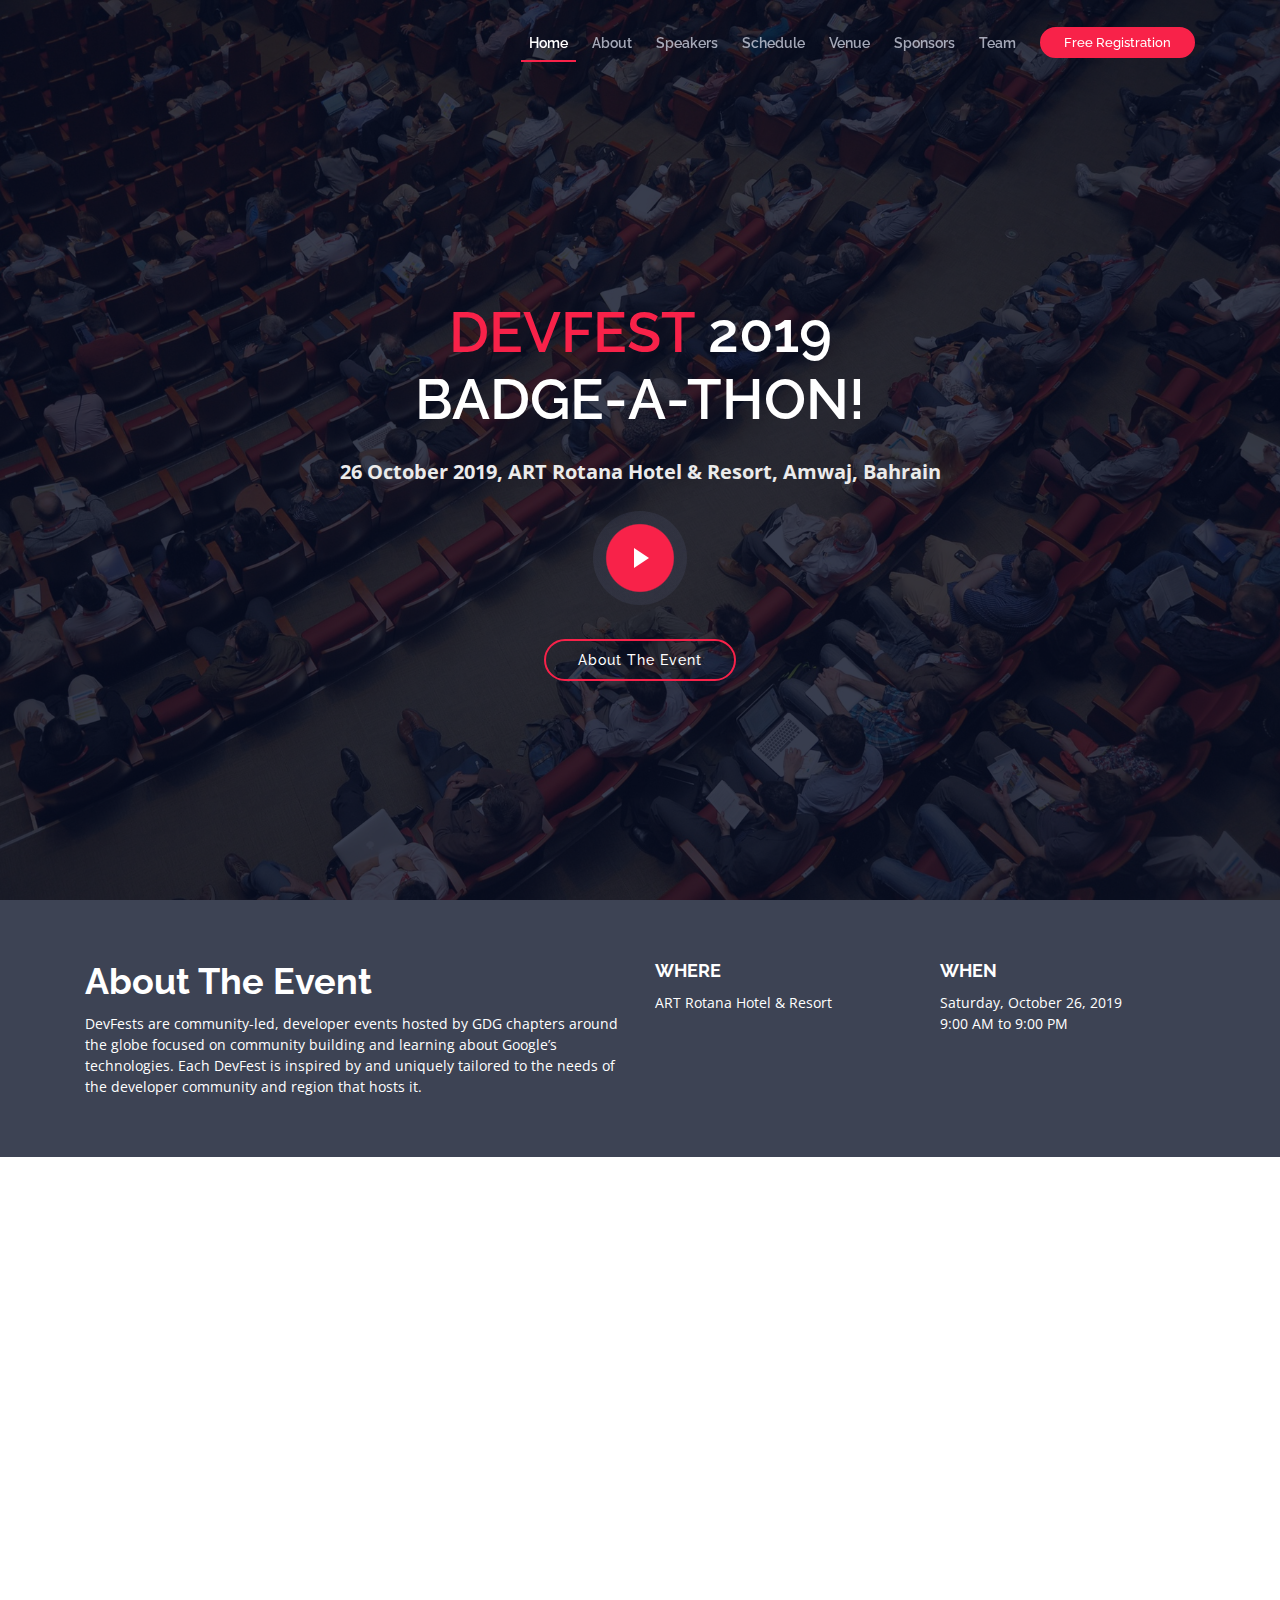
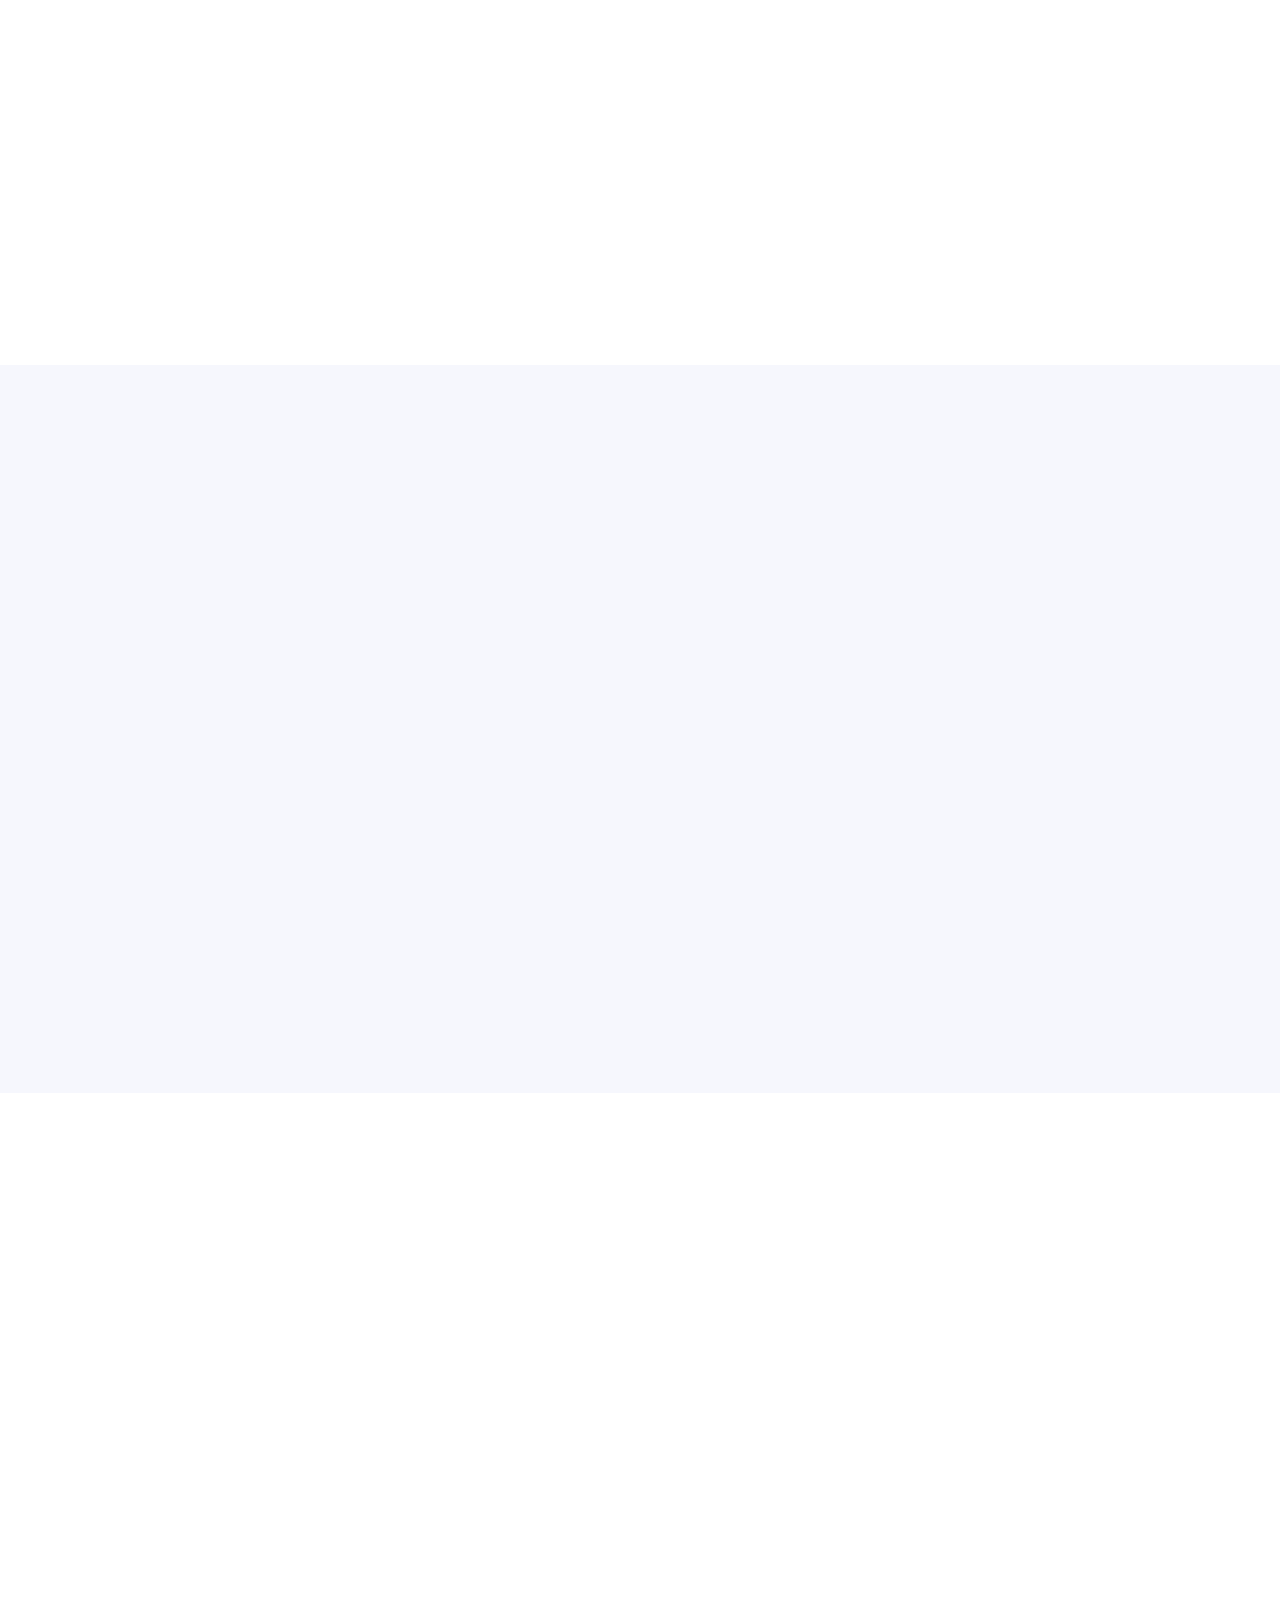
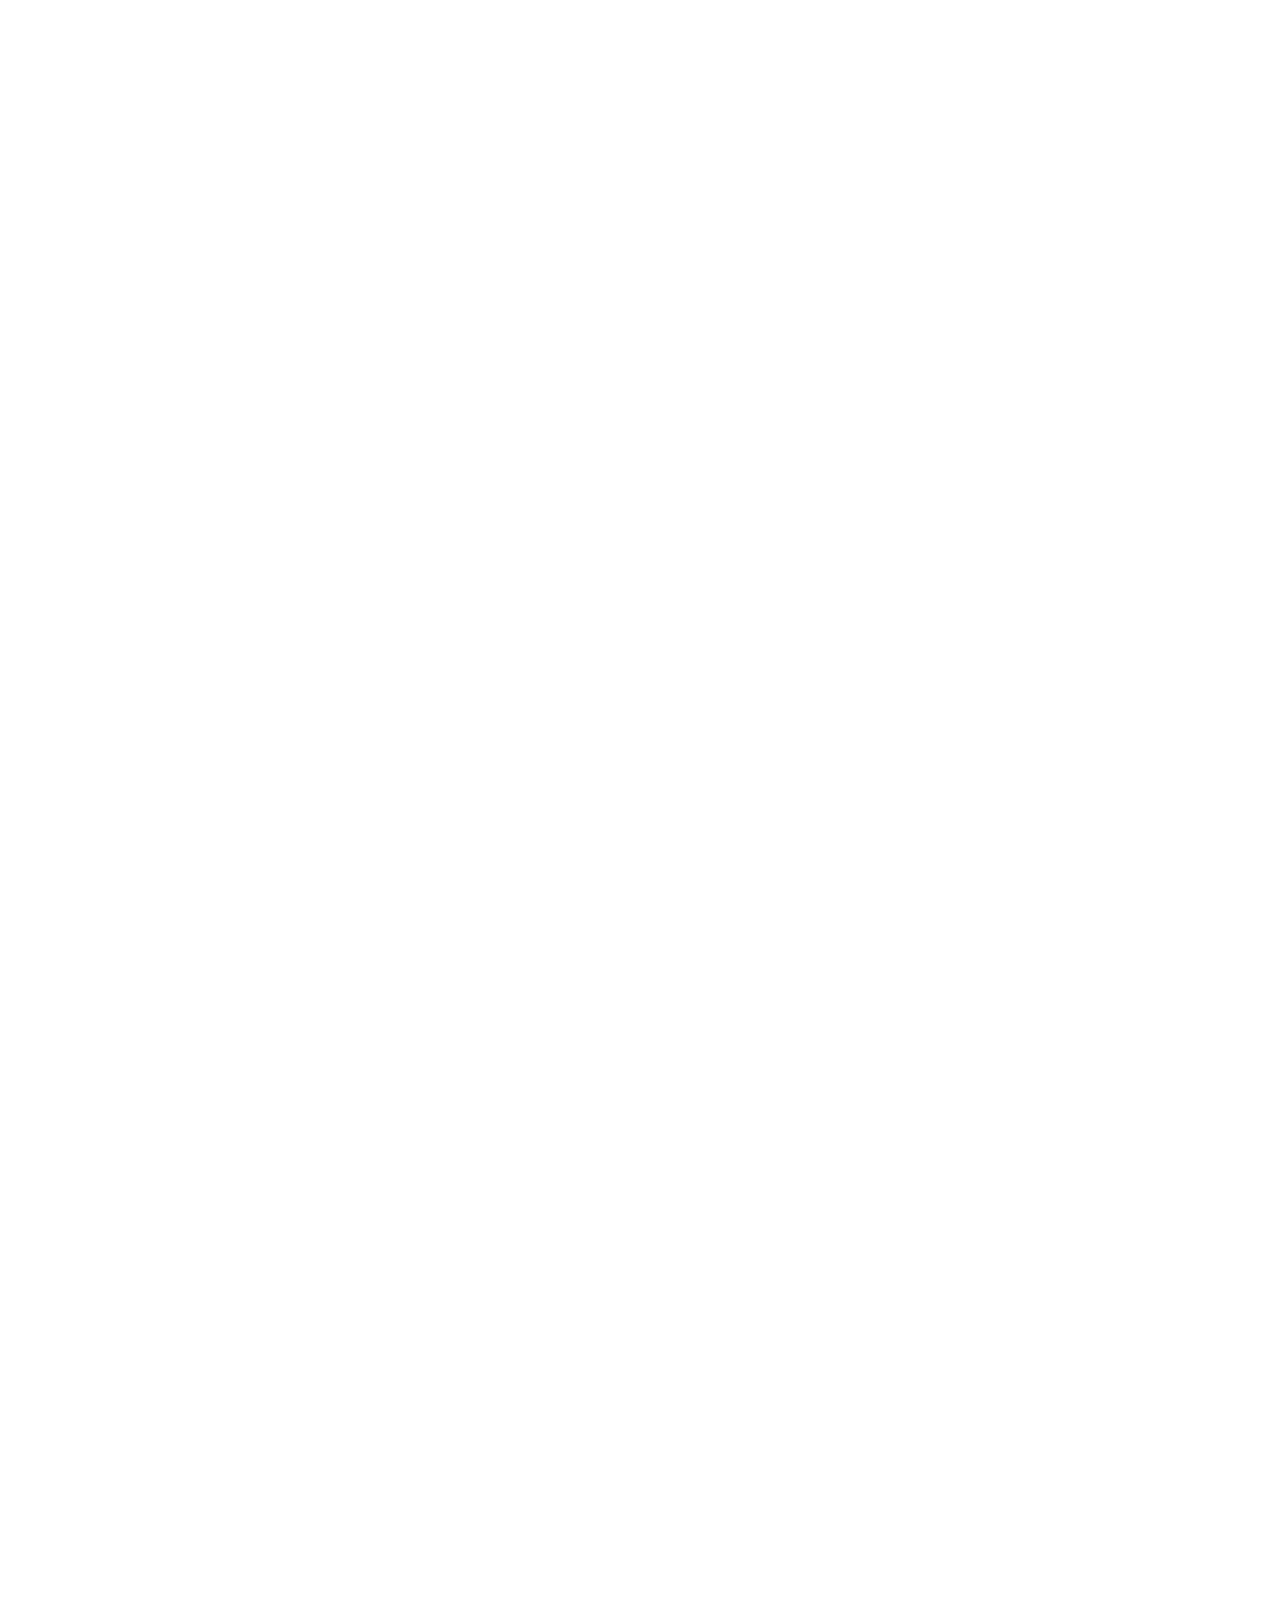
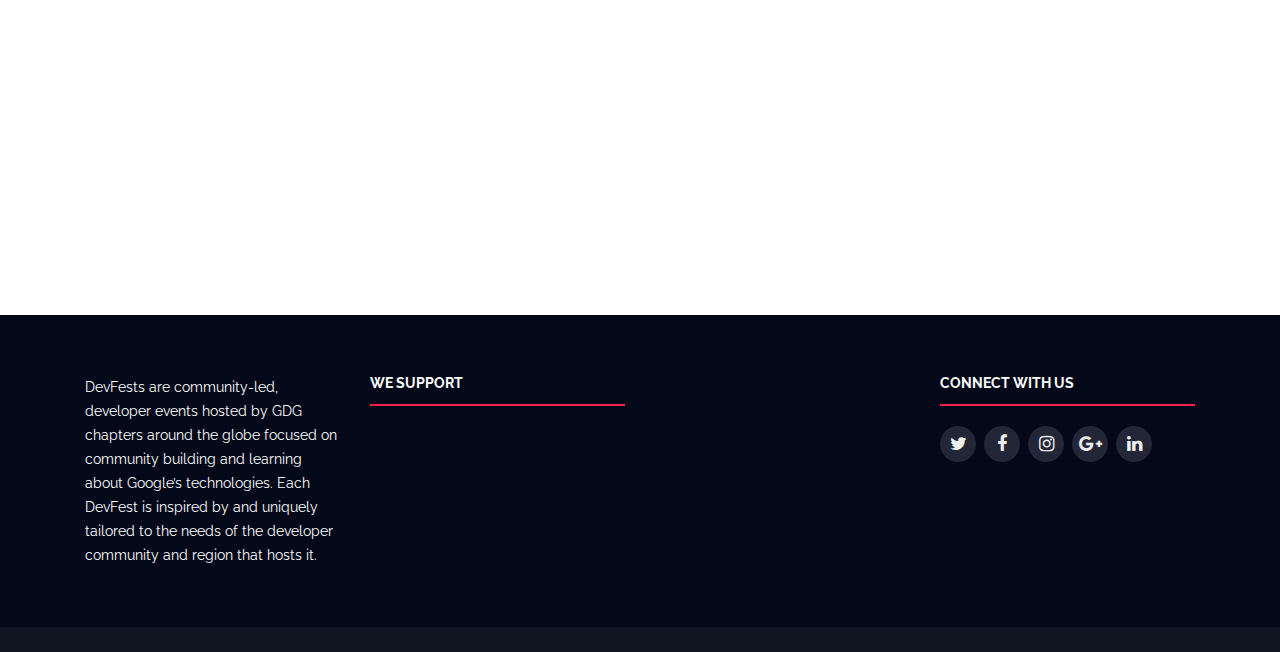
==== index.html @ b72815c2 "first commit" ====
<!DOCTYPE html>
<html lang="en">

<head>
  <meta charset="utf-8">
  <title>DevFest BH</title>
  <meta content="width=device-width, initial-scale=1.0" name="viewport">
  <meta content="" name="keywords">
  <meta content="" name="description">

  <!-- Favicons -->
  <link href="img/favicon.ico" rel="icon">
  <!-- <link href="img/apple-touch-icon.png" rel="apple-touch-icon"> -->

  <!-- Google Fonts -->
  <link href="https://fonts.googleapis.com/css?family=Open+Sans:300,300i,400,400i,700,700i|Raleway:300,400,500,700,800" rel="stylesheet">

  <!-- Bootstrap CSS File -->
  <link href="lib/bootstrap/css/bootstrap.min.css" rel="stylesheet">

  <!-- Libraries CSS Files -->
  <link href="lib/font-awesome/css/font-awesome.min.css" rel="stylesheet">
  <link href="lib/animate/animate.min.css" rel="stylesheet">
  <link href="lib/venobox/venobox.css" rel="stylesheet">
  <link href="lib/owlcarousel/assets/owl.carousel.min.css" rel="stylesheet">

  <!-- Main Stylesheet File -->
  <link href="css/style.css" rel="stylesheet">

  <!-- =======================================================
    Theme Name: TheEvent
    Theme URL: https://bootstrapmade.com/theevent-conference-event-bootstrap-template/
    Author: BootstrapMade.com
    License: https://bootstrapmade.com/license/
  ======================================================= -->
  <style>
  #venue .venue-info {
  background: url("img/venue-gallery/art.jpg") center center no-repeat;
  background-size: cover;
  position: relative;
  padding-top: 60px;
  padding-bottom: 60px;
}

/*--------------------------------------------------------------
# Team Section
--------------------------------------------------------------*/

#team {
  padding: 60px 0 30px 0;
}

#team .speaker {
  position: relative;
  overflow: hidden;
  margin-bottom: 30px;
}

#team .speaker .details {
  background: rgba(6, 12, 34, 0.76);
  position: absolute;
  left: 0;
  bottom: -30px;
  right: 0;
  text-align: center;
  padding-top: 10px;
  transition: all 300ms cubic-bezier(0.645, 0.045, 0.355, 1);
}

#team .speaker .details h3 {
  color: #fff;
  font-size: 22px;
  font-weight: 600;
  margin-bottom: 5px;
}

#team .speaker .details p {
  color: #fff;
  font-size: 15px;
  margin-bottom: 10px;
  font-style: italic;
}

#team .speaker .details .social {
  height: 30px;
}

#team .speaker .details a {
  color: #fff;
}

#team .speaker .details a:hover {
  color: #f82249;
}

#team .speaker:hover .details {
  bottom: 0;
}

#team-details {
  padding: 60px 0;
}

#team-details .details h2 {
  color: #112363;
  font-size: 28px;
  font-weight: 700;
  margin-bottom: 10px;
}

#team-details .details .social {
  margin-bottom: 15px;
}

#team-details .details .social a {
  background: #e9edfb;
  color: #112363;
  line-height: 1;
  display: inline-block;
  text-align: center;
  border-radius: 50%;
  width: 36px;
  height: 36px;
  padding-top: 9px;
}

#team-details .details .social a:hover {
  background: #f82249;
  color: #fff;
}

#team-details .details .social a i {
  font-size: 18px;
}

#team-details .details p {
  color: #112363;
  font-size: 15px;
  margin-bottom: 10px;
}

  </style>
</head>

<body>

  <!--==========================
    Header
  ============================-->
  <header id="header">
    <div class="container">

      <div id="logo" class="pull-left">
        <!-- Uncomment below if you prefer to use a text logo -->
        <!-- <h1><a href="#main">C<span>o</span>nf</a></h1>-->
        <!-- <a href="#intro" class="scrollto"><img src="img/logo.png" alt="" title=""></a> -->
      </div>

      <nav id="nav-menu-container">
        <ul class="nav-menu">
          <li class="menu-active"><a href="#intro">Home</a></li>
          <li><a href="#about">About</a></li>
          <li><a href="#speakers">Speakers</a></li>
          <li><a href="#schedule">Schedule</a></li>
          <li><a href="#venue">Venue</a></li>
          <!-- <li><a href="#hotels">Hotels</a></li> -->
          <!-- <li><a href="#gallery">Gallery</a></li> -->
          <li><a href="#supporters">Sponsors</a></li>
          <!-- <li><a href="#contact">Contact</a></li> -->
          <li><a href="#team">Team</a></li>
          <li class="buy-tickets"><a href="#buy-tickets">Free Registration</a></li>
        </ul>
      </nav><!-- #nav-menu-container -->
    </div>
  </header><!-- #header -->

  <!--==========================
    Intro Section
  ============================-->
  <section id="intro">
    <div class="intro-container wow fadeIn">
      <h1 class="mb-4 pb-0"><span>DevFest </span> 2019 <br>Badge-a-Thon!</h1>
      <p class="mb-4 pb-0">26 October 2019, ART Rotana Hotel & Resort, Amwaj, Bahrain</p>
      <a href="https://www.youtube.com/watch?v=hTJ_-MxHKMY" class="venobox play-btn mb-4" data-vbtype="video"
        data-autoplay="true"></a>
      <a href="#about" class="about-btn scrollto">About The Event</a>
    </div>
  </section>

  <main id="main">

    <!--==========================
      About Section
    ============================-->
    <section id="about">
      <div class="container">
        <div class="row">
          <div class="col-lg-6">
            <h2>About The Event</h2>
            <p>DevFests are community-led, developer events hosted by GDG chapters around the globe focused on community building and learning about Google’s technologies. Each DevFest is inspired by and uniquely tailored to the needs of the developer community and region that hosts it.</p>
          </div>
          <div class="col-lg-3">
            <h3>Where</h3>
            <p>ART Rotana Hotel & Resort</p>
          </div>
          <div class="col-lg-3">
            <h3>When</h3>
            <p>Saturday, October 26, 2019 <br/>
              9:00 AM to 9:00 PM</p>
          </div>
        </div>
      </div>
    </section>

    <!--==========================
      Speakers Section
    ============================-->
    <section id="speakers" class="wow fadeInUp">
      <div class="container">
        <div class="section-header">
          <h2>Event Speakers</h2>
          <!-- <p>Here are some of our speakers</p> -->
        </div>

        <div class="row">
          <div class="col-lg-4 col-md-6">
            <div class="speaker">
                <img src="img/speakers/freas.jpg" alt="Speaker 2" class="img-fluid">
              <!-- <img src="https://media.licdn.com/dms/image/C5603AQHsBc2eKVwuEw/profile-displayphoto-shrink_200_200/0?e=1576108800&v=beta&t=CwBgBbuLEnrkQRbYhJv4-rbkZT2e-QNPG6XG8aYfOFk" alt="Speaker 1" class="img-fluid"> -->
              <div class="details">
                <h3><a href="speaker-details.html">Fariz Rahman</a></h3>
                <p>Quas alias incidunt</p>
                <div class="social">
                  <a href=""><i class="fa fa-instagram"></i></a>
                  <a href=""><i class="fa fa-twitter"></i></a>
                  <a href=""><i class="fa fa-linkedin"></i></a>
                  <a href=""><i class="fa fa-github"></i></a>
                </div>
              </div>
            </div>
          </div>
          <div class="col-lg-4 col-md-6">
            <div class="speaker">
              <img src="img/speakers/2.jpg" alt="Speaker 2" class="img-fluid">
              <div class="details">
                <h3><a href="speaker-details.html">Hubert Hirthe</a></h3>
                <p>Consequuntur odio aut</p>
                <div class="social">
                    <a href=""><i class="fa fa-instagram"></i></a>
                    <a href=""><i class="fa fa-twitter"></i></a>
                    <a href=""><i class="fa fa-linkedin"></i></a>
                    <a href=""><i class="fa fa-github"></i></a>
                </div>
              </div>
            </div>
          </div>
          <div class="col-lg-4 col-md-6">
            <div class="speaker">
              <img src="img/speakers/3.jpg" alt="Speaker 3" class="img-fluid">
              <div class="details">
                <h3><a href="speaker-details.html">Cole Emmerich</a></h3>
                <p>Fugiat laborum et</p>
                <div class="social">
                    <a href=""><i class="fa fa-instagram"></i></a>
                    <a href=""><i class="fa fa-twitter"></i></a>
                    <a href=""><i class="fa fa-linkedin"></i></a>
                    <a href=""><i class="fa fa-github"></i></a>
                </div>
              </div>
            </div>
          </div>
          <div class="col-lg-4 col-md-6">
            <div class="speaker">
              <img src="img/speakers/4.jpg" alt="Speaker 4" class="img-fluid">
              <div class="details">
                <h3><a href="speaker-details.html">Jack Christiansen</a></h3>
                <p>Debitis iure vero</p>
                <div class="social">
                    <a href=""><i class="fa fa-instagram"></i></a>
                    <a href=""><i class="fa fa-twitter"></i></a>
                    <a href=""><i class="fa fa-linkedin"></i></a>
                    <a href=""><i class="fa fa-github"></i></a>
                </div>
              </div>
            </div>
          </div>
          <div class="col-lg-4 col-md-6">
            <div class="speaker">
              <img src="img/speakers/5.jpg" alt="Speaker 5" class="img-fluid">
              <div class="details">
                <h3><a href="speaker-details.html">Alejandrin Littel</a></h3>
                <p>Qui molestiae natus</p>
                <div class="social">
                    <a href=""><i class="fa fa-instagram"></i></a>
                    <a href=""><i class="fa fa-twitter"></i></a>
                    <a href=""><i class="fa fa-linkedin"></i></a>
                    <a href=""><i class="fa fa-github"></i></a>
                </div>
              </div>
            </div>
          </div>
          <div class="col-lg-4 col-md-6">
            <div class="speaker">
              <img src="img/speakers/6.jpg" alt="Speaker 6" class="img-fluid">
              <div class="details">
                <h3><a href="speaker-details.html">Willow Trantow</a></h3>
                <p>Non autem dicta</p>
                <div class="social">
                    <a href=""><i class="fa fa-instagram"></i></a>
                    <a href=""><i class="fa fa-twitter"></i></a>
                    <a href=""><i class="fa fa-linkedin"></i></a>
                    <a href=""><i class="fa fa-github"></i></a>
                </div>
              </div>
            </div>
          </div>
        </div>
      </div>

    </section>

    <!--==========================
      Schedule Section
    ============================-->
    <section id="schedule" class="section-with-bg">
      <div class="container wow fadeInUp">
        <div class="section-header">
          <h2>Event Schedule</h2>
          <p>Here is our event schedule</p>
        </div>

        <ul class="nav nav-tabs" role="tablist">
          <li class="nav-item">
            <a class="nav-link active" href="#day-1" role="tab" data-toggle="tab">Competition Agenda</a>
          </li>
          <li class="nav-item">
            <a class="nav-link" href="#day-2" role="tab" data-toggle="tab">Workshop Track</a>
          </li>
          <!-- <li class="nav-item">
            <a class="nav-link" href="#day-3" role="tab" data-toggle="tab">Day 3</a>
          </li> -->
        </ul>

        <h3 class="sub-heading">Voluptatem nulla veniam soluta et corrupti consequatur neque eveniet officia. Eius
          necessitatibus voluptatem quis labore perspiciatis quia.</h3>

        <div class="tab-content row justify-content-center">

          <!-- Competition Agenda -->
          <div role="tabpanel" class="col-lg-9 tab-pane fade show active" id="day-1">

            <div class="row schedule-item">
              <div class="col-md-2"><time>09:00 AM</time></div>
              <div class="col-md-10">
                <h4>Registration</h4>
                <!-- <p>Fugit voluptas iusto maiores temporibus autem numquam magnam.</p> -->
              </div>
            </div>
            <div class="row schedule-item">
                <div class="col-md-2"><time>09:30 AM</time></div>
                <div class="col-md-10">
                  <h4>Rules</h4>
                  <!-- <p>Fugit voluptas iusto maiores temporibus autem numquam magnam.</p> -->
                </div>
              </div>
              <div class="row schedule-item">
                  <div class="col-md-2"><time>10:00 AM</time></div>
                  <div class="col-md-10">
                    <h4>Competition Starts</h4>
                    <!-- <p>Fugit voluptas iusto maiores temporibus autem numquam magnam.</p> -->
                  </div>
                </div>
                <div class="row schedule-item">
                    <div class="col-md-2"><time>06:00 PM</time></div>
                    <div class="col-md-10">
                      <h4>Competition Ends</h4>
                      <!-- <p>Fugit voluptas iusto maiores temporibus autem numquam magnam.</p> -->
                    </div>
                  </div>
                  <div class="row schedule-item">
                      <div class="col-md-2"><time>07:00 PM</time></div>
                      <div class="col-md-10">
                        <h4>Closing and Winners announced</h4>
                        <!-- <p>Fugit voluptas iusto maiores temporibus autem numquam magnam.</p> -->
                      </div>
                    </div>

          </div>
          <!-- End Competition Agenda -->

          <!-- Workshop Track-->
          <div role="tabpanel" class="col-lg-9  tab-pane fade" id="day-2">

            <div class="row schedule-item">
              <div class="col-md-2"><time>10:00 AM</time></div>
              <div class="col-md-10">
                <div class="speaker">
                  <img src="img/speakers/1.jpg" alt="Brenden Legros">
                </div>
                <h4>Machine Learning Workshop <span>Faris Rahman</span></h4>
                <p>Facere provident incidunt quos voluptas.</p>
              </div>
            </div>

            <div class="row schedule-item">
              <div class="col-md-2"><time>11:00 AM</time></div>
              <div class="col-md-10">
                <div class="speaker">
                  <img src="img/speakers/2.jpg" alt="Hubert Hirthe">
                </div>
                <h4>Self Branding for Techies Workshop <span>Hajer</span></h4>
                <p>Maiores dignissimos neque qui cum accusantium ut sit sint inventore.</p>
              </div>
            </div>

            <div class="row schedule-item">
              <div class="col-md-2"><time>12:00 AM</time></div>
              <div class="col-md-10">
                <div class="speaker">
                  <img src="img/speakers/3.jpg" alt="Cole Emmerich">
                </div>
                <h4>Google Cloud Platform Workshop  <span>Lana</span></h4>
                <p>Veniam accusantium laborum nihil eos eaque accusantium aspernatur.</p>
              </div>
            </div>

            <div class="row schedule-item">
              <div class="col-md-2"><time>02:00 PM</time></div>
              <div class="col-md-10">
                <div class="speaker">
                  <img src="img/speakers/4.jpg" alt="Jack Christiansen">
                </div>
                <h4>Google Cloud Platform Workshop <span>Habeeba</span></h4>
                <p>Nam ex distinctio voluptatem doloremque suscipit iusto.</p>
              </div>
            </div>

            <div class="row schedule-item">
              <div class="col-md-2"><time>03:00 PM</time></div>
              <div class="col-md-10">
                <div class="speaker">
                  <img src="img/speakers/5.jpg" alt="Alejandrin Littel">
                </div>
                <h4>Project Management Essentials for Techies <span>Ahmad </span></h4>
                <p>Eligendi quo eveniet est nobis et ad temporibus odio quo.</p>
              </div>
            </div>


          </div>
          <!-- End Workshop Track-->

          <!-- Schdule Day 3 -->
          <!-- <div role="tabpanel" class="col-lg-9  tab-pane fade" id="day-3">

            <div class="row schedule-item">
              <div class="col-md-2"><time>10:00 AM</time></div>
              <div class="col-md-10">
                <div class="speaker">
                  <img src="img/speakers/2.jpg" alt="Hubert Hirthe">
                </div>
                <h4>Et voluptatem iusto dicta nobis. <span>Hubert Hirthe</span></h4>
                <p>Maiores dignissimos neque qui cum accusantium ut sit sint inventore.</p>
              </div>
            </div>

            <div class="row schedule-item">
              <div class="col-md-2"><time>11:00 AM</time></div>
              <div class="col-md-10">
                <div class="speaker">
                  <img src="img/speakers/3.jpg" alt="Cole Emmerich">
                </div>
                <h4>Explicabo et rerum quis et ut ea. <span>Cole Emmerich</span></h4>
                <p>Veniam accusantium laborum nihil eos eaque accusantium aspernatur.</p>
              </div>
            </div>

            <div class="row schedule-item">
              <div class="col-md-2"><time>12:00 AM</time></div>
              <div class="col-md-10">
                <div class="speaker">
                  <img src="img/speakers/1.jpg" alt="Brenden Legros">
                </div>
                <h4>Libero corrupti explicabo itaque. <span>Brenden Legros</span></h4>
                <p>Facere provident incidunt quos voluptas.</p>
              </div>
            </div>

            <div class="row schedule-item">
              <div class="col-md-2"><time>02:00 PM</time></div>
              <div class="col-md-10">
                <div class="speaker">
                  <img src="img/speakers/4.jpg" alt="Jack Christiansen">
                </div>
                <h4>Qui non qui vel amet culpa sequi. <span>Jack Christiansen</span></h4>
                <p>Nam ex distinctio voluptatem doloremque suscipit iusto.</p>
              </div>
            </div>

            <div class="row schedule-item">
              <div class="col-md-2"><time>03:00 PM</time></div>
              <div class="col-md-10">
                <div class="speaker">
                  <img src="img/speakers/5.jpg" alt="Alejandrin Littel">
                </div>
                <h4>Quos ratione neque expedita asperiores. <span>Alejandrin Littel</span></h4>
                <p>Eligendi quo eveniet est nobis et ad temporibus odio quo.</p>
              </div>
            </div>

            <div class="row schedule-item">
              <div class="col-md-2"><time>04:00 PM</time></div>
              <div class="col-md-10">
                <div class="speaker">
                  <img src="img/speakers/6.jpg" alt="Willow Trantow">
                </div>
                <h4>Quo qui praesentium nesciunt <span>Willow Trantow</span></h4>
                <p>Voluptatem et alias dolorum est aut sit enim neque veritatis.</p>
              </div>
            </div>

          </div> -->
          <!-- End Schdule Day 2 -->

        </div>

      </div>

    </section>

    <!--==========================
      Venue Section
    ============================-->
    <section id="venue" class="wow fadeInUp">

      <div class="container-fluid">

        <div class="section-header">
          <h2>Event Venue</h2>
          <p>Event venue location info </p>
        </div>

        <div class="row no-gutters">
          <div class="col-lg-6 venue-map">
              <iframe src="https://www.google.com/maps/embed?pb=!1m18!1m12!1m3!1d3577.1237165272287!2d50.657772915031835!3d26.29008908339966!2m3!1f0!2f0!3f0!3m2!1i1024!2i768!4f13.1!3m3!1m2!1s0x3e49a797b70d3d71%3A0x9072a935983e7fa3!2sART%20Rotana%20Hotel%20%26%20Resort!5e0!3m2!1sen!2sbh!4v1570418656971!5m2!1sen!2sbh"  frameborder="0" style="border:0;" allowfullscreen=""></iframe>
            <!-- <iframe src="https://www.google.com/maps/embed?pb=!1m14!1m8!1m3!1d12097.433213460943!2d-74.0062269!3d40.7101282!3m2!1i1024!2i768!4f13.1!3m3!1m2!1s0x0%3A0xb89d1fe6bc499443!2sDowntown+Conference+Center!5e0!3m2!1smk!2sbg!4v1539943755621" frameborder="0" style="border:0" allowfullscreen></iframe> -->
          </div>

          <div class="col-lg-6 venue-info">
            <div class="row justify-content-center">
              <div class="col-11 col-lg-8">
                <h3>ART Rotana Hotel & Resort</h3>
                <h4 style="color:white">Al Fanar Avenue Road 5722, Building 2780 <br />Amwaj, Muharraq <br/>Kingdom of Bahrain</h4>
                <!-- <p>Iste nobis eum sapiente sunt enim dolores labore accusantium autem. Cumque beatae ipsam. Est quae sit qui voluptatem corporis velit. Qui maxime accusamus possimus. Consequatur sequi et ea suscipit enim nesciunt quia velit.</p> -->
              </div>
            </div>
          </div>
        </div>

      </div>

      <!-- <div class="container-fluid venue-gallery-container">
        <div class="row no-gutters">

          <div class="col-lg-3 col-md-4">
            <div class="venue-gallery">
              <a href="img/venue-gallery/1.jpg" class="venobox" data-gall="venue-gallery">
                <img src="img/venue-gallery/1.jpg" alt="" class="img-fluid">
              </a>
            </div>
          </div>

          <div class="col-lg-3 col-md-4">
            <div class="venue-gallery">
              <a href="img/venue-gallery/2.jpg" class="venobox" data-gall="venue-gallery">
                <img src="img/venue-gallery/2.jpg" alt="" class="img-fluid">
              </a>
            </div>
          </div>

          <div class="col-lg-3 col-md-4">
            <div class="venue-gallery">
              <a href="img/venue-gallery/3.jpg" class="venobox" data-gall="venue-gallery">
                <img src="img/venue-gallery/3.jpg" alt="" class="img-fluid">
              </a>
            </div>
          </div>

          <div class="col-lg-3 col-md-4">
            <div class="venue-gallery">
              <a href="img/venue-gallery/4.jpg" class="venobox" data-gall="venue-gallery">
                <img src="img/venue-gallery/4.jpg" alt="" class="img-fluid">
              </a>
            </div>
          </div>

          <div class="col-lg-3 col-md-4">
            <div class="venue-gallery">
              <a href="img/venue-gallery/5.jpg" class="venobox" data-gall="venue-gallery">
                <img src="img/venue-gallery/5.jpg" alt="" class="img-fluid">
              </a>
            </div>
          </div>

          <div class="col-lg-3 col-md-4">
            <div class="venue-gallery">
              <a href="img/venue-gallery/6.jpg" class="venobox" data-gall="venue-gallery">
                <img src="img/venue-gallery/6.jpg" alt="" class="img-fluid">
              </a>
            </div>
          </div>

          <div class="col-lg-3 col-md-4">
            <div class="venue-gallery">
              <a href="img/venue-gallery/7.jpg" class="venobox" data-gall="venue-gallery">
                <img src="img/venue-gallery/7.jpg" alt="" class="img-fluid">
              </a>
            </div>
          </div>

          <div class="col-lg-3 col-md-4">
            <div class="venue-gallery">
              <a href="img/venue-gallery/8.jpg" class="venobox" data-gall="venue-gallery">
                <img src="img/venue-gallery/8.jpg" alt="" class="img-fluid">
              </a>
            </div>
          </div>

        </div>
      </div> -->

    </section>

    <!--==========================
      Hotels Section
    ============================-->
    <!-- <section id="hotels" class="section-with-bg wow fadeInUp">

      <div class="container">
        <div class="section-header">
          <h2>Hotels</h2>
          <p>Her are some nearby hotels</p>
        </div>

        <div class="row">

          <div class="col-lg-4 col-md-6">
            <div class="hotel">
              <div class="hotel-img">
                <img src="img/hotels/1.jpg" alt="Hotel 1" class="img-fluid">
              </div>
              <h3><a href="#">Hotel 1</a></h3>
              <div class="stars">
                <i class="fa fa-star"></i>
                <i class="fa fa-star"></i>
                <i class="fa fa-star"></i>
                <i class="fa fa-star"></i>
                <i class="fa fa-star"></i>
              </div>
              <p>0.4 Mile from the Venue</p>
            </div>
          </div>

          <div class="col-lg-4 col-md-6">
            <div class="hotel">
              <div class="hotel-img">
                <img src="img/hotels/2.jpg" alt="Hotel 2" class="img-fluid">
              </div>
              <h3><a href="#">Hotel 2</a></h3>
              <div class="stars">
                <i class="fa fa-star"></i>
                <i class="fa fa-star"></i>
                <i class="fa fa-star"></i>
                <i class="fa fa-star"></i>
                <i class="fa fa-star-half-full"></i>
              </div>
              <p>0.5 Mile from the Venue</p>
            </div>
          </div>

          <div class="col-lg-4 col-md-6">
            <div class="hotel">
              <div class="hotel-img">
                <img src="img/hotels/3.jpg" alt="Hotel 3" class="img-fluid">
              </div>
              <h3><a href="#">Hotel 3</a></h3>
              <div class="stars">
                <i class="fa fa-star"></i>
                <i class="fa fa-star"></i>
                <i class="fa fa-star"></i>
                <i class="fa fa-star"></i>
              </div>
              <p>0.6 Mile from the Venue</p>
            </div>
          </div>

        </div>
      </div>

    </section> -->

    <!--==========================
      Gallery Section
    ============================-->
    <!-- <section id="gallery" class="wow fadeInUp">

      <div class="container">
        <div class="section-header">
          <h2>Gallery</h2>
          <p>Check our gallery from the recent events</p>
        </div>
      </div>

      <div class="owl-carousel gallery-carousel">
        <a href="img/gallery/1.jpg" class="venobox" data-gall="gallery-carousel"><img src="img/gallery/1.jpg" alt=""></a>
        <a href="img/gallery/2.jpg" class="venobox" data-gall="gallery-carousel"><img src="img/gallery/2.jpg" alt=""></a>
        <a href="img/gallery/3.jpg" class="venobox" data-gall="gallery-carousel"><img src="img/gallery/3.jpg" alt=""></a>
        <a href="img/gallery/4.jpg" class="venobox" data-gall="gallery-carousel"><img src="img/gallery/4.jpg" alt=""></a>
        <a href="img/gallery/5.jpg" class="venobox" data-gall="gallery-carousel"><img src="img/gallery/5.jpg" alt=""></a>
        <a href="img/gallery/6.jpg" class="venobox" data-gall="gallery-carousel"><img src="img/gallery/6.jpg" alt=""></a>
        <a href="img/gallery/7.jpg" class="venobox" data-gall="gallery-carousel"><img src="img/gallery/7.jpg" alt=""></a>
        <a href="img/gallery/8.jpg" class="venobox" data-gall="gallery-carousel"><img src="img/gallery/8.jpg" alt=""></a>
      </div>

    </section> -->

    <!--==========================
      Sponsors Section
    ============================-->
    <section id="supporters" class="section-with-bg wow fadeInUp">

      <div class="container">
        <div class="section-header">
          <h2>Sponsors</h2>
        </div>

        <div class="row no-gutters supporters-wrap clearfix">

          <div class="col-lg-3 col-md-4 col-xs-6">
            <div class="supporter-logo">
              <img src="img/sponsers/edb_logo_grey-01.svg" class="img-fluid" alt="">
            </div>
          </div>
          
          <div class="col-lg-3 col-md-4 col-xs-6">
            <div class="supporter-logo">
              <img src="img/sponsers/headerLogoBankABC.png" class="img-fluid" alt="">
            </div>
          </div>
        
          <div class="col-lg-3 col-md-4 col-xs-6">
            <div class="supporter-logo">
              <img src="img/sponsers/startupbahrain.png" class="img-fluid" alt="">
            </div>
          </div>
          
         <div class="col-lg-3 col-md-4 col-xs-6">
            <div class="supporter-logo">
              <img src="img/sponsers/" class="img-fluid" alt="">
            </div>
          </div>
           <!-- 
          <div class="col-lg-3 col-md-4 col-xs-6">
            <div class="supporter-logo">
              <img src="img/supporters/5.png" class="img-fluid" alt="">
            </div>
          </div>
        
          <div class="col-lg-3 col-md-4 col-xs-6">
            <div class="supporter-logo">
              <img src="img/supporters/6.png" class="img-fluid" alt="">
            </div>
          </div>
          
          <div class="col-lg-3 col-md-4 col-xs-6">
            <div class="supporter-logo">
              <img src="img/supporters/7.png" class="img-fluid" alt="">
            </div>
          </div>
          
          <div class="col-lg-3 col-md-4 col-xs-6">
            <div class="supporter-logo">
              <img src="img/supporters/8.png" class="img-fluid" alt="">
            </div>
          </div> -->

        </div>

      </div>

    </section>

    <!--==========================
      F.A.Q Section
    ============================-->
    <!-- <section id="faq" class="wow fadeInUp">

      <div class="container">

        <div class="section-header">
          <h2>F.A.Q </h2>
        </div>

        <div class="row justify-content-center">
          <div class="col-lg-9">
              <ul id="faq-list">

                <li>
                  <a data-toggle="collapse" class="collapsed" href="#faq1">Non consectetur a erat nam at lectus urna duis? <i class="fa fa-minus-circle"></i></a>
                  <div id="faq1" class="collapse" data-parent="#faq-list">
                    <p>
                      Feugiat pretium nibh ipsum consequat. Tempus iaculis urna id volutpat lacus laoreet non curabitur gravida. Venenatis lectus magna fringilla urna porttitor rhoncus dolor purus non.
                    </p>
                  </div>
                </li>
      
                <li>
                  <a data-toggle="collapse" href="#faq2" class="collapsed">Feugiat scelerisque varius morbi enim nunc faucibus a pellentesque? <i class="fa fa-minus-circle"></i></a>
                  <div id="faq2" class="collapse" data-parent="#faq-list">
                    <p>
                      Dolor sit amet consectetur adipiscing elit pellentesque habitant morbi. Id interdum velit laoreet id donec ultrices. Fringilla phasellus faucibus scelerisque eleifend donec pretium. Est pellentesque elit ullamcorper dignissim. Mauris ultrices eros in cursus turpis massa tincidunt dui.
                    </p>
                  </div>
                </li>
      
                <li>
                  <a data-toggle="collapse" href="#faq3" class="collapsed">Dolor sit amet consectetur adipiscing elit pellentesque habitant morbi? <i class="fa fa-minus-circle"></i></a>
                  <div id="faq3" class="collapse" data-parent="#faq-list">
                    <p>
                      Eleifend mi in nulla posuere sollicitudin aliquam ultrices sagittis orci. Faucibus pulvinar elementum integer enim. Sem nulla pharetra diam sit amet nisl suscipit. Rutrum tellus pellentesque eu tincidunt. Lectus urna duis convallis convallis tellus. Urna molestie at elementum eu facilisis sed odio morbi quis
                    </p>
                  </div>
                </li>
      
                <li>
                  <a data-toggle="collapse" href="#faq4" class="collapsed">Ac odio tempor orci dapibus. Aliquam eleifend mi in nulla? <i class="fa fa-minus-circle"></i></a>
                  <div id="faq4" class="collapse" data-parent="#faq-list">
                    <p>
                      Dolor sit amet consectetur adipiscing elit pellentesque habitant morbi. Id interdum velit laoreet id donec ultrices. Fringilla phasellus faucibus scelerisque eleifend donec pretium. Est pellentesque elit ullamcorper dignissim. Mauris ultrices eros in cursus turpis massa tincidunt dui.
                    </p>
                  </div>
                </li>
      
                <li>
                  <a data-toggle="collapse" href="#faq5" class="collapsed">Tempus quam pellentesque nec nam aliquam sem et tortor consequat? <i class="fa fa-minus-circle"></i></a>
                  <div id="faq5" class="collapse" data-parent="#faq-list">
                    <p>
                      Molestie a iaculis at erat pellentesque adipiscing commodo. Dignissim suspendisse in est ante in. Nunc vel risus commodo viverra maecenas accumsan. Sit amet nisl suscipit adipiscing bibendum est. Purus gravida quis blandit turpis cursus in
                    </p>
                  </div>
                </li>
      
                <li>
                  <a data-toggle="collapse" href="#faq6" class="collapsed">Tortor vitae purus faucibus ornare. Varius vel pharetra vel turpis nunc eget lorem dolor? <i class="fa fa-minus-circle"></i></a>
                  <div id="faq6" class="collapse" data-parent="#faq-list">
                    <p>
                      Laoreet sit amet cursus sit amet dictum sit amet justo. Mauris vitae ultricies leo integer malesuada nunc vel. Tincidunt eget nullam non nisi est sit amet. Turpis nunc eget lorem dolor sed. Ut venenatis tellus in metus vulputate eu scelerisque. Pellentesque diam volutpat commodo sed egestas egestas fringilla phasellus faucibus. Nibh tellus molestie nunc non blandit massa enim nec.
                    </p>
                  </div>
                </li>
      
              </ul>
          </div>
        </div>

      </div>

    </section> -->

    <!--==========================
      Subscribe Section
    ============================-->
    <!-- <section id="subscribe">
      <div class="container wow fadeInUp">
        <div class="section-header">
          <h2>Newsletter</h2>
          <p>Rerum numquam illum recusandae quia mollitia consequatur.</p>
        </div>

        <form method="POST" action="#">
          <div class="form-row justify-content-center">
            <div class="col-auto">
              <input type="text" class="form-control" placeholder="Enter your Email">
            </div>
            <div class="col-auto">
              <button type="submit">Subscribe</button>
            </div>
          </div>
        </form>

      </div>
    </section> -->

    <!--==========================
      Buy Ticket Section
    ============================-->
    <section id="buy-tickets" class="section-with-bg wow fadeInUp">
      <div class="container">

        <div class="section-header">
          <h2>Free Registration</h2>
          <p>To complete your registration you need to register on meetup </p>
        </div>

        <div class="row">
            <div class="col-lg-12">
                <div class="card mb-5 mb-lg-0">
                  <div class="card-body">
                    <!-- <h5 class="card-title text-muted text-uppercase text-center">Pro Access</h5> -->
                    <h6 class="card-price text-center">Meetup</h6>
                    <hr>
                    <center>
                      <p> To complete your Registration please confirm your attendance on Meetup page linked bellow</p>
                    </center>
                    <!-- <hr> -->
                    <div class="text-center">
                        <button type="button"  class="btn" onclick="window.open('https://www.meetup.com/GDG-Manama/events/255523381')" >Meetup</button>
                    </div>
                  </div>
                </div>
              </div>
          
          <!-- <div class="col-lg-6">
            <div class="card mb-5 mb-lg-0">
              <div class="card-body">

                <h5 class="card-title text-muted text-uppercase text-center">Pro Access</h5>

                <h6 class="card-price text-center">Google Form</h6>
                <hr>
                <p> To complete your Registration please fill out the Google form linked bellow</p>
                <hr>
                <div class="text-center">
                  <button type="button" class="btn" onclick="" >Form</button>
                </div>
              </div>
            </div>
          </div> -->

          

      </div>

      <!-- Modal Order Form -->
      <div id="buy-ticket-modal" class="modal fade">
        <div class="modal-dialog" role="document">
          <div class="modal-content">
            <div class="modal-header">
              <h4 class="modal-title">Buy Tickets</h4>
              <button type="button" class="close" data-dismiss="modal" aria-label="Close">
                <span aria-hidden="true">&times;</span>
              </button>
            </div>
            <div class="modal-body">
              <form method="POST" action="#">
                <div class="form-group">
                  <input type="text" class="form-control" name="your-name" placeholder="Your Name">
                </div>
                <div class="form-group">
                  <input type="text" class="form-control" name="your-email" placeholder="Your Email">
                </div>
                <div class="form-group">
                  <select id="ticket-type" name="ticket-type" class="form-control" >
                    <option value="">-- Select Your Ticket Type --</option>
                    <option value="standard-access">Standard Access</option>
                    <option value="pro-access">Pro Access</option>
                    <option value="premium-access">Premium Access</option>
                  </select>
                </div>
                <div class="text-center">
                  <button type="submit" class="btn">Buy Now</button>
                </div>
              </form>
            </div>
          </div><!-- /.modal-content -->
        </div><!-- /.modal-dialog -->
      </div><!-- /.modal -->

    </section>

    <!--==========================
      Contact Section
    ============================-->
    <!-- <section id="contact" class="section-bg wow fadeInUp">

      <div class="container">

        <div class="section-header">
          <h2>Contact Us</h2>
          <p>Nihil officia ut sint molestiae tenetur.</p>
        </div>

        <div class="row contact-info">

          <div class="col-md-4">
            <div class="contact-address">
              <i class="ion-ios-location-outline"></i>
              <h3>Address</h3>
              <address>A108 Adam Street, NY 535022, USA</address>
            </div>
          </div>

          <div class="col-md-4">
            <div class="contact-phone">
              <i class="ion-ios-telephone-outline"></i>
              <h3>Phone Number</h3>
              <p><a href="tel:+155895548855">+1 5589 55488 55</a></p>
            </div>
          </div>

          <div class="col-md-4">
            <div class="contact-email">
              <i class="ion-ios-email-outline"></i>
              <h3>Email</h3>
              <p><a href="mailto:info@example.com">info@example.com</a></p>
            </div>
          </div>

        </div>

        <div class="form">
          <div id="sendmessage">Your message has been sent. Thank you!</div>
          <div id="errormessage"></div>
          <form action="" method="post" role="form" class="contactForm">
            <div class="form-row">
              <div class="form-group col-md-6">
                <input type="text" name="name" class="form-control" id="name" placeholder="Your Name" data-rule="minlen:4" data-msg="Please enter at least 4 chars" />
                <div class="validation"></div>
              </div>
              <div class="form-group col-md-6">
                <input type="email" class="form-control" name="email" id="email" placeholder="Your Email" data-rule="email" data-msg="Please enter a valid email" />
                <div class="validation"></div>
              </div>
            </div>
            <div class="form-group">
              <input type="text" class="form-control" name="subject" id="subject" placeholder="Subject" data-rule="minlen:4" data-msg="Please enter at least 8 chars of subject" />
              <div class="validation"></div>
            </div>
            <div class="form-group">
              <textarea class="form-control" name="message" rows="5" data-rule="required" data-msg="Please write something for us" placeholder="Message"></textarea>
              <div class="validation"></div>
            </div>
            <div class="text-center"><button type="submit">Send Message</button></div>
          </form>
        </div>

      </div>
    </section>#contact -->

     <!--==========================
      Speakers Section
    ============================-->
    <section id="team" class="wow fadeInUp">
        <div class="container">
          <div class="section-header">
            <h2>Event Team</h2>
            <!-- <p>Here are some of our speakers</p> -->
          </div>
  
          <div class="row">
            <div class="col-lg-4 col-md-6">
              <div class="speaker">
                  <img src="img/speakers/freas.jpg" alt="Speaker 2" class="img-fluid">
                <!-- <img src="https://media.licdn.com/dms/image/C5603AQHsBc2eKVwuEw/profile-displayphoto-shrink_200_200/0?e=1576108800&v=beta&t=CwBgBbuLEnrkQRbYhJv4-rbkZT2e-QNPG6XG8aYfOFk" alt="Speaker 1" class="img-fluid"> -->
                <div class="details">
                  <h3><a href="speaker-details.html">Fariz Rahman</a></h3>
                  <p>Quas alias incidunt</p>
                  <div class="social">
                    <a href=""><i class="fa fa-instagram"></i></a>
                    <a href=""><i class="fa fa-twitter"></i></a>
                    <a href=""><i class="fa fa-linkedin"></i></a>
                    <a href=""><i class="fa fa-github"></i></a>
                  </div>
                </div>
              </div>
            </div>
            <div class="col-lg-4 col-md-6">
              <div class="speaker">
                <img src="img/speakers/2.jpg" alt="Speaker 2" class="img-fluid">
                <div class="details">
                  <h3><a href="speaker-details.html">Hubert Hirthe</a></h3>
                  <p>Consequuntur odio aut</p>
                  <div class="social">
                      <a href=""><i class="fa fa-instagram"></i></a>
                      <a href=""><i class="fa fa-twitter"></i></a>
                      <a href=""><i class="fa fa-linkedin"></i></a>
                      <a href=""><i class="fa fa-github"></i></a>
                  </div>
                </div>
              </div>
            </div>
            <div class="col-lg-4 col-md-6">
              <div class="speaker">
                <img src="img/speakers/3.jpg" alt="Speaker 3" class="img-fluid">
                <div class="details">
                  <h3><a href="speaker-details.html">Cole Emmerich</a></h3>
                  <p>Fugiat laborum et</p>
                  <div class="social">
                      <a href=""><i class="fa fa-instagram"></i></a>
                      <a href=""><i class="fa fa-twitter"></i></a>
                      <a href=""><i class="fa fa-linkedin"></i></a>
                      <a href=""><i class="fa fa-github"></i></a>
                  </div>
                </div>
              </div>
            </div>
            <div class="col-lg-4 col-md-6">
              <div class="speaker">
                <img src="img/speakers/4.jpg" alt="Speaker 4" class="img-fluid">
                <div class="details">
                  <h3><a href="speaker-details.html">Jack Christiansen</a></h3>
                  <p>Debitis iure vero</p>
                  <div class="social">
                      <a href=""><i class="fa fa-instagram"></i></a>
                      <a href=""><i class="fa fa-twitter"></i></a>
                      <a href=""><i class="fa fa-linkedin"></i></a>
                      <a href=""><i class="fa fa-github"></i></a>
                  </div>
                </div>
              </div>
            </div>
            <div class="col-lg-4 col-md-6">
              <div class="speaker">
                <img src="img/speakers/5.jpg" alt="Speaker 5" class="img-fluid">
                <div class="details">
                  <h3><a href="speaker-details.html">Alejandrin Littel</a></h3>
                  <p>Qui molestiae natus</p>
                  <div class="social">
                      <a href=""><i class="fa fa-instagram"></i></a>
                      <a href=""><i class="fa fa-twitter"></i></a>
                      <a href=""><i class="fa fa-linkedin"></i></a>
                      <a href=""><i class="fa fa-github"></i></a>
                  </div>
                </div>
              </div>
            </div>
            <div class="col-lg-4 col-md-6">
              <div class="speaker">
                <img src="img/speakers/6.jpg" alt="Speaker 6" class="img-fluid">
                <div class="details">
                  <h3><a href="speaker-details.html">Willow Trantow</a></h3>
                  <p>Non autem dicta</p>
                  <div class="social">
                      <a href=""><i class="fa fa-instagram"></i></a>
                      <a href=""><i class="fa fa-twitter"></i></a>
                      <a href=""><i class="fa fa-linkedin"></i></a>
                      <a href=""><i class="fa fa-github"></i></a>
                  </div>
                </div>
              </div>
            </div>
          </div>
        </div>
  
      </section>

  </main>


  <!--==========================
    Footer
  ============================-->
  <footer id="footer">
    <div class="footer-top">
      <div class="container">
        <div class="row">

          <div class="col-lg-3 col-md-6 footer-info">
            <!-- <img src="img/logo.png" alt="TheEvenet"> -->
            <p>DevFests are community-led, developer events hosted by GDG chapters around the globe focused on community building and learning about Google’s technologies. Each DevFest is inspired by and uniquely tailored to the needs of the developer community and region that hosts it. </p>
          </div>

          <div class="col-lg-3 col-md-6 footer-links">
            <h4>We support</h4>
            <!-- <ul>
              <li><i class="fa fa-angle-right"></i> <a href="#">Home</a></li>
              <li><i class="fa fa-angle-right"></i> <a href="#">About us</a></li>
              <li><i class="fa fa-angle-right"></i> <a href="#">Services</a></li>
              <li><i class="fa fa-angle-right"></i> <a href="#">Terms of service</a></li>
              <li><i class="fa fa-angle-right"></i> <a href="#">Privacy policy</a></li>
            </ul> -->
          </div>

          <div class="col-lg-3 col-md-6 footer-links">
            <!-- <h4>Useful Links</h4>
            <ul>
              <li><i class="fa fa-angle-right"></i> <a href="#">Home</a></li>
              <li><i class="fa fa-angle-right"></i> <a href="#">About us</a></li>
              <li><i class="fa fa-angle-right"></i> <a href="#">Services</a></li>
              <li><i class="fa fa-angle-right"></i> <a href="#">Terms of service</a></li>
              <li><i class="fa fa-angle-right"></i> <a href="#">Privacy policy</a></li>
            </ul> -->
          </div>

          <div class="col-lg-3 col-md-6 footer-contact">
            <h4>Connect with Us</h4>
            <!-- <p>
              A108 Adam Street <br>
              New York, NY 535022<br>
              United States <br>
              <strong>Phone:</strong> +1 5589 55488 55<br>
              <strong>Email:</strong> info@example.com<br>
            </p> -->

            <div class="social-links">
              <a href="#" class="twitter"><i class="fa fa-twitter"></i></a>
              <a href="#" class="facebook"><i class="fa fa-facebook"></i></a>
              <a href="#" class="instagram"><i class="fa fa-instagram"></i></a>
              <a href="#" class="google-plus"><i class="fa fa-google-plus"></i></a>
              <a href="#" class="linkedin"><i class="fa fa-linkedin"></i></a>
            </div>

          </div>

        </div>
      </div>
    </div>

    <div class="container">
      <!-- <div class="copyright">
        &copy; Copyright <strong>TheEvent</strong>. All Rights Reserved
      </div>

      <div class="credits">

        Designed by <a href="https://bootstrapmade.com/">BootstrapMade</a>
      </div>
       -->
    </div>
  </footer><!-- #footer -->

  <a href="#" class="back-to-top"><i class="fa fa-angle-up"></i></a>

  <!-- JavaScript Libraries -->
  <script src="lib/jquery/jquery.min.js"></script>
  <script src="lib/jquery/jquery-migrate.min.js"></script>
  <script src="lib/bootstrap/js/bootstrap.bundle.min.js"></script>
  <script src="lib/easing/easing.min.js"></script>
  <script src="lib/superfish/hoverIntent.js"></script>
  <script src="lib/superfish/superfish.min.js"></script>
  <script src="lib/wow/wow.min.js"></script>
  <script src="lib/venobox/venobox.min.js"></script>
  <script src="lib/owlcarousel/owl.carousel.min.js"></script>

  <!-- Contact Form JavaScript File -->
  <script src="contactform/contactform.js"></script>

  <!-- Template Main Javascript File -->
  <script src="js/main.js"></script>
</body>

</html>
---- lib/venobox/venobox.css ----
/* ------ venobox.css --------*/
.vbox-overlay *, .vbox-overlay *:before, .vbox-overlay *:after{
    -webkit-backface-visibility: hidden;
    -webkit-box-sizing:border-box;
    -moz-box-sizing:border-box;
    box-sizing:border-box;
}
.vbox-overlay * { 
    -webkit-backface-visibility: visible;
    backface-visibility: visible;
}
.vbox-overlay{
    display: -webkit-flex;
    display: flex;
    -webkit-flex-direction: column;
    flex-direction: column;
    -webkit-justify-content: center;
    justify-content: center;
    -webkit-align-items: center;
    align-items: center;
    position: fixed;
    left: 0;
    top: 0;
    bottom: 0;
    right: 0;
    z-index: 1040;
    -webkit-transform:translateZ(1000px);
    transform: translateZ(1000px);
    transform-style: preserve-3d;
}

/* ----- navigation ----- */
.vbox-title{
    width: 100%;
    height: 40px;
    float: left;
    text-align: center;
    line-height: 28px;
    font-size: 12px;
    padding: 6px 40px;
    overflow: hidden;
    position: fixed;
    display: none;
    left: 0;
    z-index: 1050;
}
.vbox-close{
    cursor: pointer;
    position: fixed;
    top: 15px;
    right: 15px;
    width: 48px;
    height: 48px;
    display: block;
    background-position:10px center;
    overflow: hidden;
    font-size: 48px;
    line-height: 1;
    text-align: center;
    z-index: 1050;
}
.vbox-num{
    cursor: pointer;
    position: fixed;
    left: 0;
    height: 40px;
    display: block;
    overflow: hidden;
    line-height: 28px;
    font-size: 12px;
    padding: 6px 10px;
    display: none;
    z-index: 1050;
}
/* ----- navigation ARROWS ----- */
.vbox-next, .vbox-prev{
    position: fixed;
    top: 50%;
    margin-top: -15px;
    overflow: hidden;
    cursor: pointer;
    display: block;
    width: 45px;
    height: 45px;
    z-index: 1050;
}
.vbox-next span, .vbox-prev span{
    position: relative;
    width: 20px;
    height: 20px;
    border: 2px solid transparent;
    border-top-color: #B6B6B6;
    border-right-color: #B6B6B6;
    text-indent: -100px;
    position: absolute;
    top: 8px;
    display: block;
}
.vbox-prev{
    left: 15px;
}
.vbox-next{
    right: 30px;
}
.vbox-prev span{
    left: 10px;
    -ms-transform: rotate(-135deg);
    -webkit-transform: rotate(-135deg);
    transform: rotate(-135deg);
}
.vbox-next span{
    -ms-transform: rotate(45deg);
    -webkit-transform: rotate(45deg);
    transform: rotate(45deg);
    right: 10px;
}
/* ------- inline window ------ */
.vbox-inline{
    width: 420px;
    height: 315px;
    height: 70vh;
    padding: 10px;
    background: #fff;
    margin: 0 auto;
    overflow: auto;
    text-align: left;
}
/* ------- Video & iFrames window ------ */
.venoframe{
    max-width: 100%;
    width: 100%;
    border: none;
    width: 100%;
    height: 260px;
    height: 70vh;
}
.venoframe.vbvid{
    height: 260px;
}
@media (min-width: 768px) {
    .venoframe, .vbox-inline{
        width: 90%;
        height: 360px;
        height: 70vh;
    }
    .venoframe.vbvid{
        width: 640px;
        height: 360px;
    }
}
@media (min-width: 992px) {
    .venoframe, .vbox-inline{
        max-width: 1200px;
        width: 80%;
        height: 540px;
        height: 70vh;
    }
    .venoframe.vbvid{
        width: 960px;
        height: 540px;
    }
}
/* 
Please do NOT edit this part! 
or at least read this note: http://i.imgur.com/7C0ws9e.gif
*/
.vbox-open{
    overflow: hidden;
}
.vbox-container{
    position: absolute;
    left: 0;
    right: 0;
    top: 0;
    bottom: 0;
    overflow-x: hidden;
    overflow-y: auto;
    overflow-scrolling: touch;
    -webkit-overflow-scrolling: touch;
    z-index: 20;
    max-height: 100%;

}

.vbox-content{
    text-align: center;
    float: left;
    width: 100%;
    position: relative;
    overflow: hidden;
    padding: 20px 10px;
}
.vbox-container img{
    max-width: 100%;
    height: auto;
}
.figlio{
    max-width: 100%;
    text-align: initial;
    border: 8px solid rgba(255, 255, 255, 0.4);
}
img.figlio{
    -webkit-user-select: none;
-khtml-user-select: none;
-moz-user-select: none;
-o-user-select: none;
user-select: none;
}
.vbox-content.swipe-left{
    margin-left: -200px !important;
}
.vbox-content.swipe-right{
    margin-left: 200px !important;
}
.animated{
    webkit-transition: margin 300ms ease-out;
    transition: margin 300ms ease-out;
}
.animate-in{
    opacity: 1;
}
.animate-out{
    opacity: 0;
}
/* ---------- preloader ----------
 * SPINKIT 
 * http://tobiasahlin.com/spinkit/
-------------------------------- */
.sk-double-bounce,.sk-rotating-plane{width:40px;height:40px;margin:40px auto}.sk-rotating-plane{background-color:#333;-webkit-animation:sk-rotatePlane 1.2s infinite ease-in-out;animation:sk-rotatePlane 1.2s infinite ease-in-out}@-webkit-keyframes sk-rotatePlane{0%{-webkit-transform:perspective(120px) rotateX(0) rotateY(0);transform:perspective(120px) rotateX(0) rotateY(0)}50%{-webkit-transform:perspective(120px) rotateX(-180.1deg) rotateY(0);transform:perspective(120px) rotateX(-180.1deg) rotateY(0)}100%{-webkit-transform:perspective(120px) rotateX(-180deg) rotateY(-179.9deg);transform:perspective(120px) rotateX(-180deg) rotateY(-179.9deg)}}@keyframes sk-rotatePlane{0%{-webkit-transform:perspective(120px) rotateX(0) rotateY(0);transform:perspective(120px) rotateX(0) rotateY(0)}50%{-webkit-transform:perspective(120px) rotateX(-180.1deg) rotateY(0);transform:perspective(120px) rotateX(-180.1deg) rotateY(0)}100%{-webkit-transform:perspective(120px) rotateX(-180deg) rotateY(-179.9deg);transform:perspective(120px) rotateX(-180deg) rotateY(-179.9deg)}}.sk-double-bounce{position:relative}.sk-double-bounce .sk-child{width:100%;height:100%;border-radius:50%;background-color:#333;opacity:.6;position:absolute;top:0;left:0;-webkit-animation:sk-doubleBounce 2s infinite ease-in-out;animation:sk-doubleBounce 2s infinite ease-in-out}.sk-chasing-dots .sk-child,.sk-spinner-pulse,.sk-three-bounce .sk-child{background-color:#333;border-radius:100%}.sk-double-bounce .sk-double-bounce2{-webkit-animation-delay:-1s;animation-delay:-1s}@-webkit-keyframes sk-doubleBounce{0%,100%{-webkit-transform:scale(0);transform:scale(0)}50%{-webkit-transform:scale(1);transform:scale(1)}}@keyframes sk-doubleBounce{0%,100%{-webkit-transform:scale(0);transform:scale(0)}50%{-webkit-transform:scale(1);transform:scale(1)}}.sk-wave{margin:40px auto;width:50px;height:40px;text-align:center;font-size:10px}.sk-wave .sk-rect{background-color:#333;height:100%;width:6px;display:inline-block;-webkit-animation:sk-waveStretchDelay 1.2s infinite ease-in-out;animation:sk-waveStretchDelay 1.2s infinite ease-in-out}.sk-wave .sk-rect1{-webkit-animation-delay:-1.2s;animation-delay:-1.2s}.sk-wave .sk-rect2{-webkit-animation-delay:-1.1s;animation-delay:-1.1s}.sk-wave .sk-rect3{-webkit-animation-delay:-1s;animation-delay:-1s}.sk-wave .sk-rect4{-webkit-animation-delay:-.9s;animation-delay:-.9s}.sk-wave .sk-rect5{-webkit-animation-delay:-.8s;animation-delay:-.8s}@-webkit-keyframes sk-waveStretchDelay{0%,100%,40%{-webkit-transform:scaleY(.4);transform:scaleY(.4)}20%{-webkit-transform:scaleY(1);transform:scaleY(1)}}@keyframes sk-waveStretchDelay{0%,100%,40%{-webkit-transform:scaleY(.4);transform:scaleY(.4)}20%{-webkit-transform:scaleY(1);transform:scaleY(1)}}.sk-wandering-cubes{margin:40px auto;width:40px;height:40px;position:relative}.sk-wandering-cubes .sk-cube{background-color:#333;width:10px;height:10px;position:absolute;top:0;left:0;-webkit-animation:sk-wanderingCube 1.8s ease-in-out -1.8s infinite both;animation:sk-wanderingCube 1.8s ease-in-out -1.8s infinite both}.sk-chasing-dots,.sk-spinner-pulse{width:40px;height:40px;margin:40px auto}.sk-wandering-cubes .sk-cube2{-webkit-animation-delay:-.9s;animation-delay:-.9s}@-webkit-keyframes sk-wanderingCube{0%{-webkit-transform:rotate(0);transform:rotate(0)}25%{-webkit-transform:translateX(30px) rotate(-90deg) scale(.5);transform:translateX(30px) rotate(-90deg) scale(.5)}50%{-webkit-transform:translateX(30px) translateY(30px) rotate(-179deg);transform:translateX(30px) translateY(30px) rotate(-179deg)}50.1%{-webkit-transform:translateX(30px) translateY(30px) rotate(-180deg);transform:translateX(30px) translateY(30px) rotate(-180deg)}75%{-webkit-transform:translateX(0) translateY(30px) rotate(-270deg) scale(.5);transform:translateX(0) translateY(30px) rotate(-270deg) scale(.5)}100%{-webkit-transform:rotate(-360deg);transform:rotate(-360deg)}}@keyframes sk-wanderingCube{0%{-webkit-transform:rotate(0);transform:rotate(0)}25%{-webkit-transform:translateX(30px) rotate(-90deg) scale(.5);transform:translateX(30px) rotate(-90deg) scale(.5)}50%{-webkit-transform:translateX(30px) translateY(30px) rotate(-179deg);transform:translateX(30px) translateY(30px) rotate(-179deg)}50.1%{-webkit-transform:translateX(30px) translateY(30px) rotate(-180deg);transform:translateX(30px) translateY(30px) rotate(-180deg)}75%{-webkit-transform:translateX(0) translateY(30px) rotate(-270deg) scale(.5);transform:translateX(0) translateY(30px) rotate(-270deg) scale(.5)}100%{-webkit-transform:rotate(-360deg);transform:rotate(-360deg)}}.sk-spinner-pulse{-webkit-animation:sk-pulseScaleOut 1s infinite ease-in-out;animation:sk-pulseScaleOut 1s infinite ease-in-out}@-webkit-keyframes sk-pulseScaleOut{0%{-webkit-transform:scale(0);transform:scale(0)}100%{-webkit-transform:scale(1);transform:scale(1);opacity:0}}@keyframes sk-pulseScaleOut{0%{-webkit-transform:scale(0);transform:scale(0)}100%{-webkit-transform:scale(1);transform:scale(1);opacity:0}}.sk-chasing-dots{position:relative;text-align:center;-webkit-animation:sk-chasingDotsRotate 2s infinite linear;animation:sk-chasingDotsRotate 2s infinite linear}.sk-chasing-dots .sk-child{width:60%;height:60%;display:inline-block;position:absolute;top:0;-webkit-animation:sk-chasingDotsBounce 2s infinite ease-in-out;animation:sk-chasingDotsBounce 2s infinite ease-in-out}.sk-chasing-dots .sk-dot2{top:auto;bottom:0;-webkit-animation-delay:-1s;animation-delay:-1s}@-webkit-keyframes sk-chasingDotsRotate{100%{-webkit-transform:rotate(360deg);transform:rotate(360deg)}}@keyframes sk-chasingDotsRotate{100%{-webkit-transform:rotate(360deg);transform:rotate(360deg)}}@-webkit-keyframes sk-chasingDotsBounce{0%,100%{-webkit-transform:scale(0);transform:scale(0)}50%{-webkit-transform:scale(1);transform:scale(1)}}@keyframes sk-chasingDotsBounce{0%,100%{-webkit-transform:scale(0);transform:scale(0)}50%{-webkit-transform:scale(1);transform:scale(1)}}.sk-three-bounce{margin:40px auto;width:80px;text-align:center}.sk-three-bounce .sk-child{width:20px;height:20px;display:inline-block;-webkit-animation:sk-three-bounce 1.4s ease-in-out 0s infinite both;animation:sk-three-bounce 1.4s ease-in-out 0s infinite both}.sk-circle .sk-child:before,.sk-fading-circle .sk-circle:before{display:block;border-radius:100%;content:'';background-color:#333}.sk-three-bounce .sk-bounce1{-webkit-animation-delay:-.32s;animation-delay:-.32s}.sk-three-bounce .sk-bounce2{-webkit-animation-delay:-.16s;animation-delay:-.16s}@-webkit-keyframes sk-three-bounce{0%,100%,80%{-webkit-transform:scale(0);transform:scale(0)}40%{-webkit-transform:scale(1);transform:scale(1)}}@keyframes sk-three-bounce{0%,100%,80%{-webkit-transform:scale(0);transform:scale(0)}40%{-webkit-transform:scale(1);transform:scale(1)}}.sk-circle{margin:40px auto;width:40px;height:40px;position:relative}.sk-circle .sk-child{width:100%;height:100%;position:absolute;left:0;top:0}.sk-circle .sk-child:before{margin:0 auto;width:15%;height:15%;-webkit-animation:sk-circleBounceDelay 1.2s infinite ease-in-out both;animation:sk-circleBounceDelay 1.2s infinite ease-in-out both}.sk-circle .sk-circle2{-webkit-transform:rotate(30deg);-ms-transform:rotate(30deg);transform:rotate(30deg)}.sk-circle .sk-circle3{-webkit-transform:rotate(60deg);-ms-transform:rotate(60deg);transform:rotate(60deg)}.sk-circle .sk-circle4{-webkit-transform:rotate(90deg);-ms-transform:rotate(90deg);transform:rotate(90deg)}.sk-circle .sk-circle5{-webkit-transform:rotate(120deg);-ms-transform:rotate(120deg);transform:rotate(120deg)}.sk-circle .sk-circle6{-webkit-transform:rotate(150deg);-ms-transform:rotate(150deg);transform:rotate(150deg)}.sk-circle .sk-circle7{-webkit-transform:rotate(180deg);-ms-transform:rotate(180deg);transform:rotate(180deg)}.sk-circle .sk-circle8{-webkit-transform:rotate(210deg);-ms-transform:rotate(210deg);transform:rotate(210deg)}.sk-circle .sk-circle9{-webkit-transform:rotate(240deg);-ms-transform:rotate(240deg);transform:rotate(240deg)}.sk-circle .sk-circle10{-webkit-transform:rotate(270deg);-ms-transform:rotate(270deg);transform:rotate(270deg)}.sk-circle .sk-circle11{-webkit-transform:rotate(300deg);-ms-transform:rotate(300deg);transform:rotate(300deg)}.sk-circle .sk-circle12{-webkit-transform:rotate(330deg);-ms-transform:rotate(330deg);transform:rotate(330deg)}.sk-circle .sk-circle2:before{-webkit-animation-delay:-1.1s;animation-delay:-1.1s}.sk-circle .sk-circle3:before{-webkit-animation-delay:-1s;animation-delay:-1s}.sk-circle .sk-circle4:before{-webkit-animation-delay:-.9s;animation-delay:-.9s}.sk-circle .sk-circle5:before{-webkit-animation-delay:-.8s;animation-delay:-.8s}.sk-circle .sk-circle6:before{-webkit-animation-delay:-.7s;animation-delay:-.7s}.sk-circle .sk-circle7:before{-webkit-animation-delay:-.6s;animation-delay:-.6s}.sk-circle .sk-circle8:before{-webkit-animation-delay:-.5s;animation-delay:-.5s}.sk-circle .sk-circle9:before{-webkit-animation-delay:-.4s;animation-delay:-.4s}.sk-circle .sk-circle10:before{-webkit-animation-delay:-.3s;animation-delay:-.3s}.sk-circle .sk-circle11:before{-webkit-animation-delay:-.2s;animation-delay:-.2s}.sk-circle .sk-circle12:before{-webkit-animation-delay:-.1s;animation-delay:-.1s}@-webkit-keyframes sk-circleBounceDelay{0%,100%,80%{-webkit-transform:scale(0);transform:scale(0)}40%{-webkit-transform:scale(1);transform:scale(1)}}@keyframes sk-circleBounceDelay{0%,100%,80%{-webkit-transform:scale(0);transform:scale(0)}40%{-webkit-transform:scale(1);transform:scale(1)}}.sk-cube-grid{width:40px;height:40px;margin:40px auto}.sk-cube-grid .sk-cube{width:33.33%;height:33.33%;background-color:#333;float:left;-webkit-animation:sk-cubeGridScaleDelay 1.3s infinite ease-in-out;animation:sk-cubeGridScaleDelay 1.3s infinite ease-in-out}.sk-cube-grid .sk-cube1{-webkit-animation-delay:.2s;animation-delay:.2s}.sk-cube-grid .sk-cube2{-webkit-animation-delay:.3s;animation-delay:.3s}.sk-cube-grid .sk-cube3{-webkit-animation-delay:.4s;animation-delay:.4s}.sk-cube-grid .sk-cube4{-webkit-animation-delay:.1s;animation-delay:.1s}.sk-cube-grid .sk-cube5{-webkit-animation-delay:.2s;animation-delay:.2s}.sk-cube-grid .sk-cube6{-webkit-animation-delay:.3s;animation-delay:.3s}.sk-cube-grid .sk-cube7{-webkit-animation-delay:0ms;animation-delay:0ms}.sk-cube-grid .sk-cube8{-webkit-animation-delay:.1s;animation-delay:.1s}.sk-cube-grid .sk-cube9{-webkit-animation-delay:.2s;animation-delay:.2s}@-webkit-keyframes sk-cubeGridScaleDelay{0%,100%,70%{-webkit-transform:scale3D(1,1,1);transform:scale3D(1,1,1)}35%{-webkit-transform:scale3D(0,0,1);transform:scale3D(0,0,1)}}@keyframes sk-cubeGridScaleDelay{0%,100%,70%{-webkit-transform:scale3D(1,1,1);transform:scale3D(1,1,1)}35%{-webkit-transform:scale3D(0,0,1);transform:scale3D(0,0,1)}}.sk-fading-circle{margin:40px auto;width:40px;height:40px;position:relative}.sk-fading-circle .sk-circle{width:100%;height:100%;position:absolute;left:0;top:0}.sk-fading-circle .sk-circle:before{margin:0 auto;width:15%;height:15%;-webkit-animation:sk-circleFadeDelay 1.2s infinite ease-in-out both;animation:sk-circleFadeDelay 1.2s infinite ease-in-out both}.sk-fading-circle .sk-circle2{-webkit-transform:rotate(30deg);-ms-transform:rotate(30deg);transform:rotate(30deg)}.sk-fading-circle .sk-circle3{-webkit-transform:rotate(60deg);-ms-transform:rotate(60deg);transform:rotate(60deg)}.sk-fading-circle .sk-circle4{-webkit-transform:rotate(90deg);-ms-transform:rotate(90deg);transform:rotate(90deg)}.sk-fading-circle .sk-circle5{-webkit-transform:rotate(120deg);-ms-transform:rotate(120deg);transform:rotate(120deg)}.sk-fading-circle .sk-circle6{-webkit-transform:rotate(150deg);-ms-transform:rotate(150deg);transform:rotate(150deg)}.sk-fading-circle .sk-circle7{-webkit-transform:rotate(180deg);-ms-transform:rotate(180deg);transform:rotate(180deg)}.sk-fading-circle .sk-circle8{-webkit-transform:rotate(210deg);-ms-transform:rotate(210deg);transform:rotate(210deg)}.sk-fading-circle .sk-circle9{-webkit-transform:rotate(240deg);-ms-transform:rotate(240deg);transform:rotate(240deg)}.sk-fading-circle .sk-circle10{-webkit-transform:rotate(270deg);-ms-transform:rotate(270deg);transform:rotate(270deg)}.sk-fading-circle .sk-circle11{-webkit-transform:rotate(300deg);-ms-transform:rotate(300deg);transform:rotate(300deg)}.sk-fading-circle .sk-circle12{-webkit-transform:rotate(330deg);-ms-transform:rotate(330deg);transform:rotate(330deg)}.sk-fading-circle .sk-circle2:before{-webkit-animation-delay:-1.1s;animation-delay:-1.1s}.sk-fading-circle .sk-circle3:before{-webkit-animation-delay:-1s;animation-delay:-1s}.sk-fading-circle .sk-circle4:before{-webkit-animation-delay:-.9s;animation-delay:-.9s}.sk-fading-circle .sk-circle5:before{-webkit-animation-delay:-.8s;animation-delay:-.8s}.sk-fading-circle .sk-circle6:before{-webkit-animation-delay:-.7s;animation-delay:-.7s}.sk-fading-circle .sk-circle7:before{-webkit-animation-delay:-.6s;animation-delay:-.6s}.sk-fading-circle .sk-circle8:before{-webkit-animation-delay:-.5s;animation-delay:-.5s}.sk-fading-circle .sk-circle9:before{-webkit-animation-delay:-.4s;animation-delay:-.4s}.sk-fading-circle .sk-circle10:before{-webkit-animation-delay:-.3s;animation-delay:-.3s}.sk-fading-circle .sk-circle11:before{-webkit-animation-delay:-.2s;animation-delay:-.2s}.sk-fading-circle .sk-circle12:before{-webkit-animation-delay:-.1s;animation-delay:-.1s}@-webkit-keyframes sk-circleFadeDelay{0%,100%,39%{opacity:0}40%{opacity:1}}@keyframes sk-circleFadeDelay{0%,100%,39%{opacity:0}40%{opacity:1}}.sk-folding-cube{margin:40px auto;width:40px;height:40px;position:relative;-webkit-transform:rotateZ(45deg);transform:rotateZ(45deg)}.sk-folding-cube .sk-cube{float:left;width:50%;height:50%;position:relative;-webkit-transform:scale(1.1);-ms-transform:scale(1.1);transform:scale(1.1)}.sk-folding-cube .sk-cube:before{content:'';position:absolute;top:0;left:0;width:100%;height:100%;background-color:#333;-webkit-animation:sk-foldCubeAngle 2.4s infinite linear both;animation:sk-foldCubeAngle 2.4s infinite linear both;-webkit-transform-origin:100% 100%;-ms-transform-origin:100% 100%;transform-origin:100% 100%}.sk-folding-cube .sk-cube2{-webkit-transform:scale(1.1) rotateZ(90deg);transform:scale(1.1) rotateZ(90deg)}.sk-folding-cube .sk-cube3{-webkit-transform:scale(1.1) rotateZ(180deg);transform:scale(1.1) rotateZ(180deg)}.sk-folding-cube .sk-cube4{-webkit-transform:scale(1.1) rotateZ(270deg);transform:scale(1.1) rotateZ(270deg)}.sk-folding-cube .sk-cube2:before{-webkit-animation-delay:.3s;animation-delay:.3s}.sk-folding-cube .sk-cube3:before{-webkit-animation-delay:.6s;animation-delay:.6s}.sk-folding-cube .sk-cube4:before{-webkit-animation-delay:.9s;animation-delay:.9s}@-webkit-keyframes sk-foldCubeAngle{0%,10%{-webkit-transform:perspective(140px) rotateX(-180deg);transform:perspective(140px) rotateX(-180deg);opacity:0}25%,75%{-webkit-transform:perspective(140px) rotateX(0);transform:perspective(140px) rotateX(0);opacity:1}100%,90%{-webkit-transform:perspective(140px) rotateY(180deg);transform:perspective(140px) rotateY(180deg);opacity:0}}@keyframes sk-foldCubeAngle{0%,10%{-webkit-transform:perspective(140px) rotateX(-180deg);transform:perspective(140px) rotateX(-180deg);opacity:0}25%,75%{-webkit-transform:perspective(140px) rotateX(0);transform:perspective(140px) rotateX(0);opacity:1}100%,90%{-webkit-transform:perspective(140px) rotateY(180deg);transform:perspective(140px) rotateY(180deg);opacity:0}}
---- css/style.css ----
/*
  Theme Name: TheEvent
  Theme URL: https://bootstrapmade.com/theevent-conference-event-bootstrap-template/
  Author: BootstrapMade.com
  License: https://bootstrapmade.com/license/
*/

/*--------------------------------------------------------------
# General
--------------------------------------------------------------*/

body {
  background: #fff;
  color: #2f3138;
  font-family: "Open Sans", sans-serif;
}

a {
  color: #f82249;
  transition: 0.5s;
}

a:hover,
a:active,
a:focus {
  color: #f8234a;
  outline: none;
  text-decoration: none;
}

p {
  padding: 0;
  margin: 0 0 30px 0;
}

h1,
h2,
h3,
h4,
h5,
h6 {
  font-family: "Raleway", sans-serif;
  font-weight: 400;
  margin: 0 0 20px 0;
  padding: 0;
  color: #0e1b4d;
}

.main-page {
  margin-top: 70px;
}

.wow {
  visibility: hidden;
}

/* Prelaoder */

#preloader {
  position: fixed;
  left: 0;
  top: 0;
  z-index: 999;
  width: 100%;
  height: 100%;
  overflow: visible;
  background: #fff url("../img/preloader.svg") no-repeat center center;
}

/* Back to top button */

.back-to-top {
  position: fixed;
  display: none;
  background: #f82249;
  color: #fff;
  width: 40px;
  height: 40px;
  text-align: center;
  border-radius: 50px;
  right: 15px;
  bottom: 15px;
  transition: background 0.5s ease-in-out;
}

.back-to-top i {
  font-size: 24px;
  padding-top: 6px;
}

.back-to-top:focus {
  background: #e0072f;
  color: #fff;
  outline: none;
}

.back-to-top:hover {
  background: #e0072f;
  color: #fff;
}

/* Sections Header
--------------------------------*/

.section-header {
  margin-bottom: 60px;
  position: relative;
  padding-bottom: 20px;
}

.section-header::before {
  content: '';
  position: absolute;
  display: block;
  width: 60px;
  height: 5px;
  background: #f82249;
  bottom: 0;
  left: calc(50% - 25px);
}

.section-header h2 {
  font-size: 36px;
  text-transform: uppercase;
  text-align: center;
  font-weight: 700;
  margin-bottom: 10px;
}

.section-header p {
  text-align: center;
  padding: 0;
  margin: 0;
  font-size: 18px;
  font-weight: 500;
  color: #9195a2;
}

.section-with-bg {
  background-color: #f6f7fd;
}

/*--------------------------------------------------------------
# Header
--------------------------------------------------------------*/

#header {
  height: 90px;
  padding: 25px 0;
  position: fixed;
  left: 0;
  top: 0;
  right: 0;
  transition: all 0.5s;
  z-index: 997;
}

#header.header-scrolled,
#header.header-fixed {
  background: rgba(6, 12, 34, 0.98);
  height: 70px;
  padding: 15px 0;
  transition: all 0.5s;
}

#header #logo h1 {
  font-size: 36px;
  margin: 0;
  padding: 6px 0;
  line-height: 1;
  font-family: "Raleway", sans-serif;
  font-weight: 700;
  letter-spacing: 3px;
  text-transform: uppercase;
}

#header #logo h1 span {
  color: #f82249;
}

#header #logo h1 a,
#header #logo h1 a:hover {
  color: #fff;
}

#header #logo img {
  padding: 0;
  margin: 0;
  max-height: 40px;
}

/*--------------------------------------------------------------
# Navigation Menu
--------------------------------------------------------------*/

/* Nav Menu Essentials */

.nav-menu,
.nav-menu * {
  margin: 0;
  padding: 0;
  list-style: none;
}

.nav-menu ul {
  position: absolute;
  display: none;
  top: 100%;
  left: 0;
  z-index: 99;
}

.nav-menu li {
  position: relative;
  white-space: nowrap;
}

.nav-menu > li {
  float: left;
}

.nav-menu li:hover > ul,
.nav-menu li.sfHover > ul {
  display: block;
}

.nav-menu ul ul {
  top: 0;
  left: 100%;
}

.nav-menu ul li {
  min-width: 180px;
}

/* Nav Menu Arrows */

.sf-arrows .sf-with-ul {
  padding-right: 30px;
}

.sf-arrows .sf-with-ul:after {
  content: "\f107";
  position: absolute;
  right: 15px;
  font-family: FontAwesome;
  font-style: normal;
  font-weight: normal;
}

.sf-arrows ul .sf-with-ul:after {
  content: "\f105";
}

/* Nav Meu Container */

#nav-menu-container {
  float: right;
  margin: 0;
}

/* Nav Meu Styling */

.nav-menu a {
  padding: 8px;
  text-decoration: none;
  display: inline-block;
  color: rgba(202, 206, 221, 0.8);
  font-family: "Raleway", sans-serif;
  font-weight: 600;
  font-size: 14px;
  outline: none;
}

.nav-menu .menu-active a,
.nav-menu a:hover {
  color: #fff;
}

.nav-menu > li {
  margin-left: 8px;
}

.nav-menu > li > a:before {
  content: "";
  position: absolute;
  width: 0;
  height: 2px;
  bottom: 0;
  left: 0;
  background-color: #f82249;
  visibility: hidden;
  transition: all 0.3s ease-in-out 0s;
}

.nav-menu a:hover:before,
.nav-menu li:hover > a:before,
.nav-menu .menu-active > a:before {
  visibility: visible;
  width: 100%;
}

.nav-menu li.buy-tickets a {
  color: #fff;
  background: #f82249;
  padding: 7px 22px;
  border-radius: 50px;
  border: 2px solid #f82249;
  transition: all ease-in-out 0.3s;
  font-weight: 500;
  margin-left: 8px;
  margin-top: 2px;
  line-height: 1;
  font-size: 13px;
}

.nav-menu li.buy-tickets a:hover {
  background: none;
}

.nav-menu li.buy-tickets:hover a:before,
.nav-menu li.buy-tickets.menu-active a:before {
  visibility: hidden;
}

.nav-menu ul {
  margin: 4px 0 0 0;
  padding: 10px;
  box-shadow: 0px 0px 30px rgba(127, 137, 161, 0.25);
  background: #fff;
  border-radius: 3px;
}

.nav-menu ul li {
  transition: 0.3s;
}

.nav-menu ul li a {
  padding: 10px;
  color: #060c22;
  transition: 0.3s;
  display: block;
  font-size: 13px;
  text-transform: none;
  border-radius: 3px;
}

.nav-menu ul li:hover > a {
  background: #f82249;
  color: #fff;
}

.nav-menu ul ul {
  margin: 0;
}

/* Mobile Nav Toggle */

#mobile-nav-toggle {
  position: fixed;
  right: 0;
  top: 0;
  z-index: 999;
  margin: 15px 15px 0 0;
  border: 0;
  background: none;
  font-size: 24px;
  display: none;
  transition: all 0.4s;
  outline: none;
  cursor: pointer;
}

#mobile-nav-toggle i {
  color: #fff;
}

/* Mobile Nav Styling */

#mobile-nav {
  position: fixed;
  top: 0;
  padding-top: 18px;
  bottom: 0;
  z-index: 998;
  background: rgba(6, 12, 34, 0.9);
  left: -260px;
  width: 260px;
  overflow-y: auto;
  transition: 0.4s;
}

#mobile-nav ul {
  padding: 0;
  margin: 0;
  list-style: none;
}

#mobile-nav ul li {
  position: relative;
}

#mobile-nav ul li a {
  color: #fff;
  font-size: 17px;
  overflow: hidden;
  padding: 10px 22px 10px 15px;
  position: relative;
  text-decoration: none;
  width: 100%;
  display: block;
  outline: none;
}

#mobile-nav ul li a:hover {
  color: #f82249;
}

#mobile-nav ul li li {
  padding-left: 30px;
}

#mobile-nav ul .menu-has-children i {
  position: absolute;
  right: 0;
  z-index: 99;
  padding: 15px;
  cursor: pointer;
  color: #fff;
}

#mobile-nav ul .menu-has-children i.fa-chevron-up {
  color: #f82249;
}

#mobile-nav ul .menu-item-active {
  color: #f82249;
}

#mobile-body-overly {
  width: 100%;
  height: 100%;
  z-index: 997;
  top: 0;
  left: 0;
  position: fixed;
  background: rgba(6, 12, 34, 0.8);
  display: none;
}

/* Mobile Nav body classes */

body.mobile-nav-active {
  overflow: hidden;
}

body.mobile-nav-active #mobile-nav {
  left: 0;
}

body.mobile-nav-active #mobile-nav-toggle {
  color: #fff;
}

/*--------------------------------------------------------------
# Intro Section
--------------------------------------------------------------*/

#intro {
  width: 100%;
  height: 100vh;
  background: url(../img/intro-bg.jpg) top center;
  background-size: cover;
  overflow: hidden;
  position: relative;
}

#intro:before {
  content: "";
  background: rgba(6, 12, 34, 0.8);
  position: absolute;
  bottom: 0;
  top: 0;
  left: 0;
  right: 0;
}

#intro .intro-container {
  position: absolute;
  bottom: 0;
  left: 0;
  top: 90px;
  right: 0;
  display: -webkit-box;
  display: -ms-flexbox;
  display: flex;
  -webkit-box-pack: center;
  -ms-flex-pack: center;
  justify-content: center;
  -webkit-box-align: center;
  -ms-flex-align: center;
  align-items: center;
  -webkit-box-orient: vertical;
  -webkit-box-direction: normal;
  -ms-flex-direction: column;
  flex-direction: column;
  text-align: center;
  padding: 0 15px;
}

#intro h1 {
  color: #fff;
  font-family: "Raleway", sans-serif;
  font-size: 56px;
  font-weight: 600;
  text-transform: uppercase;
}

#intro h1 span {
  color: #f82249;
}

#intro p {
  color: #ebebeb;
  font-weight: 700;
  font-size: 20px;
}

#intro .play-btn {
  width: 94px;
  height: 94px;
  background: radial-gradient(#f82249 50%, rgba(101, 111, 150, 0.15) 52%);
  border-radius: 50%;
  display: block;
  position: relative;
  overflow: hidden;
}

#intro .play-btn::after {
  content: '';
  position: absolute;
  left: 50%;
  top: 50%;
  -webkit-transform: translateX(-40%) translateY(-50%);
  transform: translateX(-40%) translateY(-50%);
  width: 0;
  height: 0;
  border-top: 10px solid transparent;
  border-bottom: 10px solid transparent;
  border-left: 15px solid #fff;
  z-index: 100;
  transition: all 400ms cubic-bezier(0.55, 0.055, 0.675, 0.19);
}

#intro .play-btn:before {
  content: '';
  position: absolute;
  width: 120px;
  height: 120px;
  -webkit-animation-delay: 0s;
  animation-delay: 0s;
  -webkit-animation: pulsate-btn 2s;
  animation: pulsate-btn 2s;
  -webkit-animation-direction: forwards;
  animation-direction: forwards;
  -webkit-animation-iteration-count: infinite;
  animation-iteration-count: infinite;
  -webkit-animation-timing-function: steps;
  animation-timing-function: steps;
  opacity: 1;
  border-radius: 50%;
  border: 2px solid rgba(163, 163, 163, 0.4);
  top: -15%;
  left: -15%;
  background: rgba(198, 16, 0, 0);
}

#intro .play-btn:hover::after {
  border-left: 15px solid #f82249;
  -webkit-transform: scale(20);
  transform: scale(20);
}

#intro .play-btn:hover::before {
  content: '';
  position: absolute;
  left: 50%;
  top: 50%;
  -webkit-transform: translateX(-40%) translateY(-50%);
  transform: translateX(-40%) translateY(-50%);
  width: 0;
  height: 0;
  border: none;
  border-top: 10px solid transparent;
  border-bottom: 10px solid transparent;
  border-left: 15px solid #fff;
  z-index: 200;
  -webkit-animation: none;
  animation: none;
  border-radius: 0;
}

#intro .about-btn {
  font-family: "Raleway", sans-serif;
  font-weight: 500;
  font-size: 14px;
  letter-spacing: 1px;
  display: inline-block;
  padding: 12px 32px;
  border-radius: 50px;
  transition: 0.5s;
  line-height: 1;
  margin: 10px;
  color: #fff;
  -webkit-animation-delay: 0.8s;
  animation-delay: 0.8s;
  border: 2px solid #f82249;
}

#intro .about-btn:hover {
  background: #f82249;
  color: #fff;
}

@-webkit-keyframes pulsate-btn {
  0% {
    -webkit-transform: scale(0.6, 0.6);
    transform: scale(0.6, 0.6);
    opacity: 1;
  }

  100% {
    -webkit-transform: scale(1, 1);
    transform: scale(1, 1);
    opacity: 0;
  }
}

@keyframes pulsate-btn {
  0% {
    -webkit-transform: scale(0.6, 0.6);
    transform: scale(0.6, 0.6);
    opacity: 1;
  }

  100% {
    -webkit-transform: scale(1, 1);
    transform: scale(1, 1);
    opacity: 0;
  }
}

/*--------------------------------------------------------------
# About Section
--------------------------------------------------------------*/

#about {
  background: url("../img/about-bg.jpg");
  background-size: cover;
  overflow: hidden;
  position: relative;
  color: #fff;
  padding: 60px 0 40px 0;
}

#about:before {
  content: "";
  background: rgba(13, 20, 41, 0.8);
  position: absolute;
  bottom: 0;
  top: 0;
  left: 0;
  right: 0;
}

#about h2 {
  font-size: 36px;
  font-weight: bold;
  margin-bottom: 10px;
  color: #fff;
}

#about h3 {
  font-size: 18px;
  font-weight: bold;
  text-transform: uppercase;
  margin-bottom: 10px;
  color: #fff;
}

#about p {
  font-size: 14px;
  margin-bottom: 20px;
  color: #fff;
}

/*--------------------------------------------------------------
# Speakers Section
--------------------------------------------------------------*/

#speakers {
  padding: 60px 0 30px 0;
}

#speakers .speaker {
  position: relative;
  overflow: hidden;
  margin-bottom: 30px;
}

#speakers .speaker .details {
  background: rgba(6, 12, 34, 0.76);
  position: absolute;
  left: 0;
  bottom: -30px;
  right: 0;
  text-align: center;
  padding-top: 10px;
  transition: all 300ms cubic-bezier(0.645, 0.045, 0.355, 1);
}

#speakers .speaker .details h3 {
  color: #fff;
  font-size: 22px;
  font-weight: 600;
  margin-bottom: 5px;
}

#speakers .speaker .details p {
  color: #fff;
  font-size: 15px;
  margin-bottom: 10px;
  font-style: italic;
}

#speakers .speaker .details .social {
  height: 30px;
}

#speakers .speaker .details a {
  color: #fff;
}

#speakers .speaker .details a:hover {
  color: #f82249;
}

#speakers .speaker:hover .details {
  bottom: 0;
}

#speakers-details {
  padding: 60px 0;
}

#speakers-details .details h2 {
  color: #112363;
  font-size: 28px;
  font-weight: 700;
  margin-bottom: 10px;
}

#speakers-details .details .social {
  margin-bottom: 15px;
}

#speakers-details .details .social a {
  background: #e9edfb;
  color: #112363;
  line-height: 1;
  display: inline-block;
  text-align: center;
  border-radius: 50%;
  width: 36px;
  height: 36px;
  padding-top: 9px;
}

#speakers-details .details .social a:hover {
  background: #f82249;
  color: #fff;
}

#speakers-details .details .social a i {
  font-size: 18px;
}

#speakers-details .details p {
  color: #112363;
  font-size: 15px;
  margin-bottom: 10px;
}

/*--------------------------------------------------------------
# Schedule Section
--------------------------------------------------------------*/

#schedule {
  padding: 60px 0 60px 0;
}

#schedule .nav-tabs {
  text-align: center;
  margin: auto;
  display: block;
  border-bottom: 0;
  margin-bottom: 30px;
}

#schedule .nav-tabs li {
  display: inline-block;
  margin-bottom: 0;
}

#schedule .nav-tabs a {
  border: none;
  border-radius: 50px;
  font-weight: 600;
  background-color: #0e1b4d;
  color: #fff;
  padding: 10px 100px;
}

#schedule .nav-tabs a.active {
  background-color: #f82249;
  color: #fff;
}

#schedule .sub-heading {
  text-align: center;
  font-size: 18px;
  font-style: italic;
  margin: 0 auto 30px auto;
}

#schedule .tab-pane {
  transition: ease-in-out .2s;
}

#schedule .schedule-item {
  border-bottom: 1px solid #cad4f6;
  padding-top: 15px;
  padding-bottom: 15px;
  transition: background-color ease-in-out 0.3s;
}

#schedule .schedule-item:hover {
  background-color: #fff;
}

#schedule .schedule-item time {
  padding-bottom: 5px;
  display: inline-block;
}

#schedule .schedule-item .speaker {
  width: 60px;
  height: 60px;
  overflow: hidden;
  border-radius: 50%;
  float: left;
  margin: 0 10px 10px 0;
}

#schedule .schedule-item .speaker img {
  height: 100%;
  -webkit-transform: translateX(-50%);
  transform: translateX(-50%);
  margin-left: 50%;
  transition: all ease-in-out 0.3s;
}

#schedule .schedule-item h4 {
  font-size: 18px;
  font-weight: 600;
  margin-bottom: 5px;
}

#schedule .schedule-item h4 span {
  font-style: italic;
  color: #19328e;
  font-weight: normal;
  font-size: 16px;
}

#schedule .schedule-item p {
  font-style: italic;
  color: #152b79;
  margin-bottom: 0;
}

/*--------------------------------------------------------------
# Venue Section
--------------------------------------------------------------*/

#venue {
  padding: 60px 0;
}

#venue .container-fluid {
  margin-bottom: 3px;
}

#venue .venue-map iframe {
  width: 100%;
  height: 100%;
  min-height: 300px;
}

#venue .venue-info {
  background: url("../img/venue-gallery/art.jpg") top center no-repeat;
  background-size: cover;
  position: relative;
  padding-top: 60px;
  padding-bottom: 60px;
}

#venue .venue-info:before {
  content: "";
  background: rgba(13, 20, 41, 0.8);
  position: absolute;
  bottom: 0;
  top: 0;
  left: 0;
  right: 0;
}

#venue .venue-info h3 {
  font-size: 36px;
  font-weight: 700;
  color: #fff;
}

#venue .venue-info p {
  color: #fff;
  margin-bottom: 0;
}

#venue .venue-gallery-container {
  padding-right: 12px;
}

#venue .venue-gallery {
  overflow: hidden;
  border-right: 3px solid #fff;
  border-bottom: 3px solid #fff;
}

#venue .venue-gallery img {
  transition: all ease-in-out 0.4s;
}

#venue .venue-gallery:hover img {
  -webkit-transform: scale(1.1);
  transform: scale(1.1);
}

/*--------------------------------------------------------------
# Hotels Section
--------------------------------------------------------------*/

#hotels {
  padding: 60px 0;
}

#hotels .hotel {
  border: 1px solid #e0e5fa;
  background: #fff;
  margin-bottom: 30px;
}

#hotels .hotel:hover .hotel-img img {
  -webkit-transform: scale(1.1);
  transform: scale(1.1);
}

#hotels .hotel-img {
  overflow: hidden;
  margin-bottom: 15px;
}

#hotels .hotel-img img {
  transition: 0.3s ease-in-out;
}

#hotels h3 {
  font-weight: 600;
  font-size: 20px;
  margin-bottom: 5px;
  padding: 0 20px;
}

#hotels a {
  color: #152b79;
}

#hotels a:hover {
  color: #f82249;
}

#hotels .stars {
  padding: 0 20px;
  margin-bottom: 5px;
}

#hotels .stars i {
  color: #ffc31d;
}

#hotels p {
  padding: 0 20px;
  margin-bottom: 20px;
  color: #060c22;
  font-style: italic;
  font-size: 15px;
}

/*--------------------------------------------------------------
# Gallery Section
--------------------------------------------------------------*/

#gallery {
  padding: 60px;
  overflow: hidden;
}

#gallery .owl-nav,
#gallery .owl-dots {
  margin-top: 25px;
  text-align: center;
}

#gallery .owl-item {
  border-left: 2px solid #fff;
  border-right: 2px solid #fff;
}

#gallery .owl-dot {
  display: inline-block;
  margin: 0 5px;
  width: 12px;
  height: 12px;
  border-radius: 50%;
  background-color: #ddd;
}

#gallery .owl-dot.active {
  background-color: #f82249;
}

#gallery .gallery-carousel .owl-stage-outer {
  overflow: visible;
}

#gallery .gallery-carousel .center {
  border: 6px solid #f82249;
  margin: -10px;
  box-sizing: content-box;
  padding: 4px;
  background: #fff;
  z-index: 1;
}

/*--------------------------------------------------------------
# supporters Section
--------------------------------------------------------------*/

#supporters {
  padding: 60px 0;
}

#supporters .supporters-wrap {
  border-top: 1px solid #e0e5fa;
  border-left: 1px solid #e0e5fa;
  margin-bottom: 30px;
}

#supporters .supporter-logo {
  padding: 30px;
  display: -webkit-box;
  display: -ms-flexbox;
  display: flex;
  -webkit-box-pack: center;
  -ms-flex-pack: center;
  justify-content: center;
  -webkit-box-align: center;
  -ms-flex-align: center;
  align-items: center;
  border-right: 1px solid #e0e5fa;
  border-bottom: 1px solid #e0e5fa;
  overflow: hidden;
  background: rgba(255, 255, 255, 0.5);
  height: 160px;
}

#supporters .supporter-logo:hover img {
  -webkit-transform: scale(1.2);
  transform: scale(1.2);
}

#supporters img {
  transition: all 0.4s ease-in-out;
}

/*--------------------------------------------------------------
# F.A.Q Section
--------------------------------------------------------------*/

#faq {
  padding: 60px 0;
}

#faq #faq-list {
  padding: 0;
  list-style: none;
}

#faq #faq-list li {
  border-bottom: 1px solid #ddd;
}

#faq #faq-list a {
  padding: 18px 0;
  display: block;
  position: relative;
  font-family: "Raleway", sans-serif;
  font-size: 16px;
  line-height: 24px;
  font-weight: 600;
  padding-right: 20px;
}

#faq #faq-list i {
  font-size: 24px;
  position: absolute;
  right: 0;
  top: 16px;
}

#faq #faq-list p {
  margin-bottom: 20px;
}

#faq #faq-list a.collapse {
  color: #f82249;
}

#faq #faq-list a.collapsed {
  color: #000;
}

#faq #faq-list a.collapsed i::before {
  content: "\f055" !important;
}

/*--------------------------------------------------------------
# Subscribe Section
--------------------------------------------------------------*/

#subscribe {
  padding: 60px;
  background: url(../img/subscribe-bg.jpg) center center no-repeat;
  background-size: cover;
  overflow: hidden;
  position: relative;
}

#subscribe:before {
  content: "";
  background: rgba(6, 12, 34, 0.6);
  position: absolute;
  bottom: 0;
  top: 0;
  left: 0;
  right: 0;
}

#subscribe .section-header h2,
#subscribe p {
  color: #fff;
}

#subscribe input {
  background: #fff;
  color: #060c22;
  border: 0;
  outline: none;
  margin: 0;
  padding: 9px 20px;
  border-radius: 50px;
  font-size: 14px;
}

#subscribe button {
  border: 0;
  padding: 9px 25px;
  cursor: pointer;
  background: #f82249;
  color: #fff;
  transition: all 0.3s ease;
  outline: none;
  font-size: 14px;
  border-radius: 50px;
}

#subscribe button:hover {
  background: #e0072f;
}

/*--------------------------------------------------------------
# Buy Tickets Section
--------------------------------------------------------------*/

#buy-tickets {
  padding: 60px 0;
}

#buy-tickets .card {
  border: none;
  border-radius: 5px;
  transition: all  0.3s ease-in-out;
  box-shadow: 0 10px 25px 0 rgba(6, 12, 34, 0.1);
}

#buy-tickets .card:hover {
  box-shadow: 0 10px 35px 0 rgba(6, 12, 34, 0.2);
}

#buy-tickets .card hr {
  margin: 25px 0;
}

#buy-tickets .card .card-title {
  margin: 10px 0;
  font-size: 14px;
  letter-spacing: 1px;
  font-weight: bold;
}

#buy-tickets .card .card-price {
  font-size: 48px;
  margin: 0;
}

#buy-tickets .card ul li {
  margin-bottom: 20px;
}

#buy-tickets .card .text-muted {
  opacity: 0.7;
}

#buy-tickets .card .btn {
  font-size: 15px;
  border-radius: 50px;
  padding: 10px 40px;
  transition: all 0.2s;
  background-color: #f82249;
  border: 0;
  color: #fff;
}

#buy-tickets .card .btn:hover {
  background-color: #e0072f;
}

#buy-tickets #buy-ticket-modal input,
#buy-tickets #buy-ticket-modal select {
  border-radius: 0;
}

#buy-tickets #buy-ticket-modal .btn {
  font-size: 15px;
  border-radius: 50px;
  padding: 10px 40px;
  transition: all 0.2s;
  background-color: #f82249;
  border: 0;
  color: #fff;
}

#buy-tickets #buy-ticket-modal .btn:hover {
  background-color: #e0072f;
}

/*--------------------------------------------------------------
# Contact Section
--------------------------------------------------------------*/

#contact {
  padding: 60px 0;
}

#contact .contact-info {
  margin-bottom: 20px;
  text-align: center;
}

#contact .contact-info i {
  font-size: 48px;
  display: inline-block;
  margin-bottom: 10px;
  color: #f82249;
}

#contact .contact-info address,
#contact .contact-info p {
  margin-bottom: 0;
  color: #112363;
}

#contact .contact-info h3 {
  font-size: 18px;
  margin-bottom: 15px;
  font-weight: bold;
  text-transform: uppercase;
  color: #112363;
}

#contact .contact-info a {
  color: #4869df;
}

#contact .contact-info a:hover {
  color: #f82249;
}

#contact .contact-address,
#contact .contact-phone,
#contact .contact-email {
  margin-bottom: 20px;
}

#contact .form #sendmessage {
  color: #f82249;
  border: 1px solid #f82249;
  display: none;
  text-align: center;
  padding: 15px;
  font-weight: 600;
  margin-bottom: 15px;
}

#contact .form #errormessage {
  color: red;
  display: none;
  border: 1px solid red;
  text-align: center;
  padding: 15px;
  font-weight: 600;
  margin-bottom: 15px;
}

#contact .form #sendmessage.show,
#contact .form #errormessage.show,
#contact .form .show {
  display: block;
}

#contact .form .validation {
  color: red;
  display: none;
  margin: 0 0 20px;
  font-weight: 400;
  font-size: 13px;
}

#contact .form input,
#contact .form textarea {
  padding: 10px 14px;
  border-radius: 0;
  box-shadow: none;
  font-size: 15px;
}

#contact .form button[type="submit"] {
  background: #f82249;
  border: 0;
  padding: 10px 40px;
  color: #fff;
  transition: 0.4s;
  border-radius: 50px;
  cursor: pointer;
}

#contact .form button[type="submit"]:hover {
  background: #e0072f;
}

/*--------------------------------------------------------------
# Footer
--------------------------------------------------------------*/

#footer {
  background: #101522;
  padding: 0 0 25px 0;
  color: #eee;
  font-size: 14px;
}

#footer .footer-top {
  background: #040919;
  padding: 60px 0 30px 0;
}

#footer .footer-top .footer-info {
  margin-bottom: 30px;
}

#footer .footer-top .footer-info h3 {
  font-size: 26px;
  margin: 0 0 20px 0;
  padding: 2px 0 2px 0;
  line-height: 1;
  font-family: "Raleway", sans-serif;
  font-weight: 700;
  color: #fff;
}

#footer .footer-top .footer-info img {
  height: 40px;
  margin-bottom: 10px;
}

#footer .footer-top .footer-info p {
  font-size: 14px;
  line-height: 24px;
  margin-bottom: 0;
  font-family: "Raleway", sans-serif;
  color: #fff;
}

#footer .footer-top .social-links a {
  font-size: 18px;
  display: inline-block;
  background: #222636;
  color: #eee;
  line-height: 1;
  padding: 8px 0;
  margin-right: 4px;
  border-radius: 50%;
  text-align: center;
  width: 36px;
  height: 36px;
  transition: 0.3s;
}

#footer .footer-top .social-links a:hover {
  background: #f82249;
  color: #fff;
}

#footer .footer-top h4 {
  font-size: 14px;
  font-weight: bold;
  color: #fff;
  text-transform: uppercase;
  position: relative;
  padding-bottom: 12px;
  border-bottom: 2px solid #f82249;
}

#footer .footer-top .footer-links {
  margin-bottom: 30px;
}

#footer .footer-top .footer-links ul {
  list-style: none;
  padding: 0;
  margin: 0;
}

#footer .footer-top .footer-links ul i {
  padding-right: 5px;
  color: #f82249;
  font-size: 18px;
}

#footer .footer-top .footer-links ul li {
  border-bottom: 1px solid #262c44;
  padding: 10px 0;
}

#footer .footer-top .footer-links ul li:first-child {
  padding-top: 0;
}

#footer .footer-top .footer-links ul a {
  color: #eee;
}

#footer .footer-top .footer-links ul a:hover {
  color: #f82249;
}

#footer .footer-top .footer-contact {
  margin-bottom: 30px;
}

#footer .footer-top .footer-contact p {
  line-height: 26px;
}

#footer .footer-top .footer-newsletter {
  margin-bottom: 30px;
}

#footer .footer-top .footer-newsletter input[type="email"] {
  border: 0;
  padding: 6px 8px;
  width: 65%;
}

#footer .footer-top .footer-newsletter input[type="submit"] {
  background: #f82249;
  border: 0;
  width: 35%;
  padding: 6px 0;
  text-align: center;
  color: #fff;
  transition: 0.3s;
  cursor: pointer;
}

#footer .footer-top .footer-newsletter input[type="submit"]:hover {
  background: #e0072f;
}

#footer .copyright {
  text-align: center;
  padding-top: 30px;
}

#footer .credits {
  text-align: center;
  font-size: 13px;
  color: #ddd;
}

/*--------------------------------------------------------------
# Responsive Media Queries
--------------------------------------------------------------*/

@media (min-width: 767px) {
  #subscribe input {
    min-width: 400px;
  }
}

@media (min-width: 768px) {
  #contact .contact-address,
  #contact .contact-phone,
  #contact .contact-email {
    padding: 20px 0;
  }

  #contact .contact-phone {
    border-left: 1px solid #ddd;
    border-right: 1px solid #ddd;
  }
}

@media (min-width: 991px) {
  #schedule .sub-heading {
    width: 75%;
  }
}

@media (min-width: 1024px) {
  #intro {
    background-attachment: fixed;
  }

  #about {
    background-attachment: fixed;
  }

  #subscribe {
    background-attachment: fixed;
  }
}

@media (max-width: 1199px) {
  #header .container {
    max-width: 100%;
  }

  .nav-menu a {
    padding: 8px 4px;
  }
}

@media (max-width: 991px) {
  #header {
    background: rgba(6, 12, 34, 0.98);
    height: 70px;
    padding: 15px 0;
    transition: all 0.5s;
  }

  #nav-menu-container {
    display: none;
  }

  #mobile-nav-toggle {
    display: inline;
  }

  #intro .intro-container {
    top: 70px;
  }

  #intro h1 {
    font-size: 34px;
  }

  #intro p {
    font-size: 16px;
  }

  #schedule .nav-tabs a {
    padding: 8px 60px;
  }
}

@media (max-width: 768px) {
  .back-to-top {
    bottom: 15px;
  }

  #faq #faq-list a {
    font-size: 18px;
  }

  #faq #faq-list i {
    top: 13px;
  }
}

@media (max-width: 767px) {
  #schedule .nav-tabs a {
    padding: 8px 50px;
  }
}

@media (max-width: 574px) {
  #venue .venue-info h3 {
    font-size: 24px;
  }
}

@media (max-width: 480px) {
  #schedule .nav-tabs a {
    padding: 8px 30px;
  }
}

@media (max-width: 460px) {
  #subscribe button {
    margin-top: 10px;
  }
}
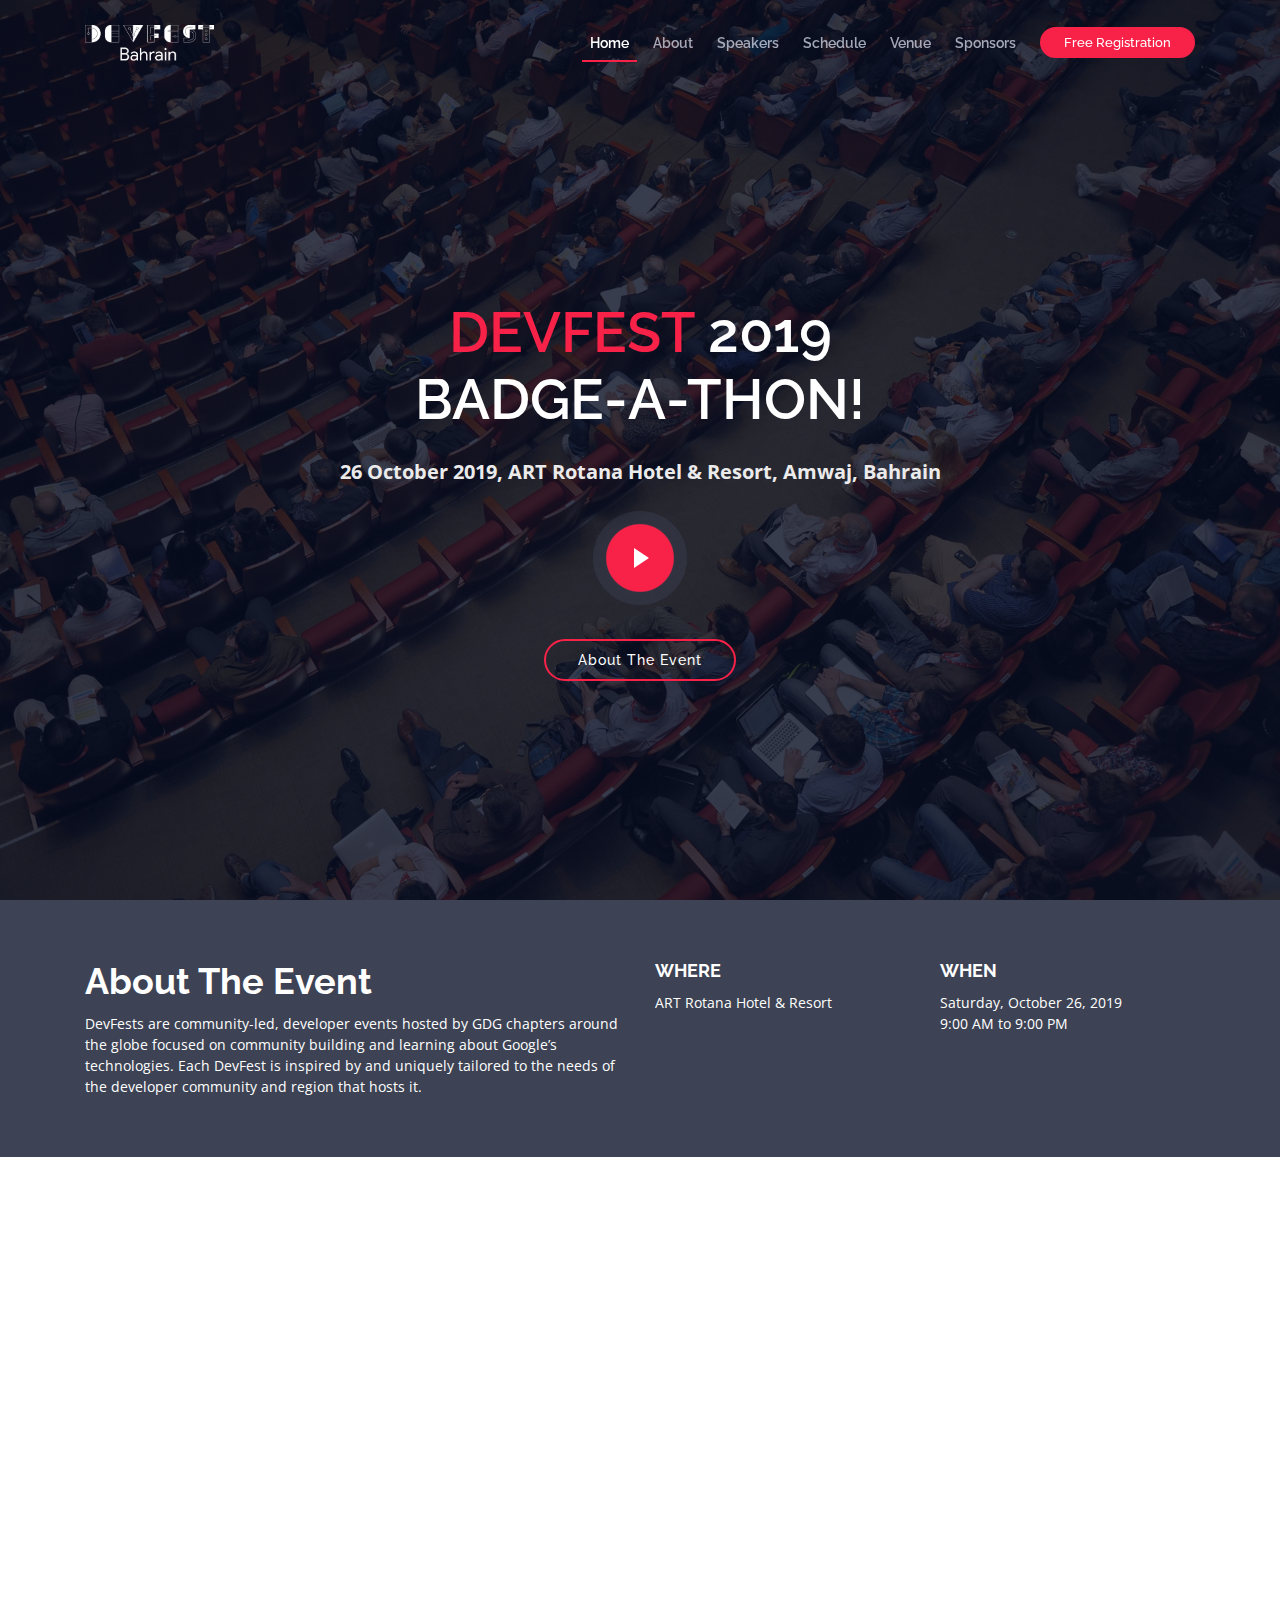
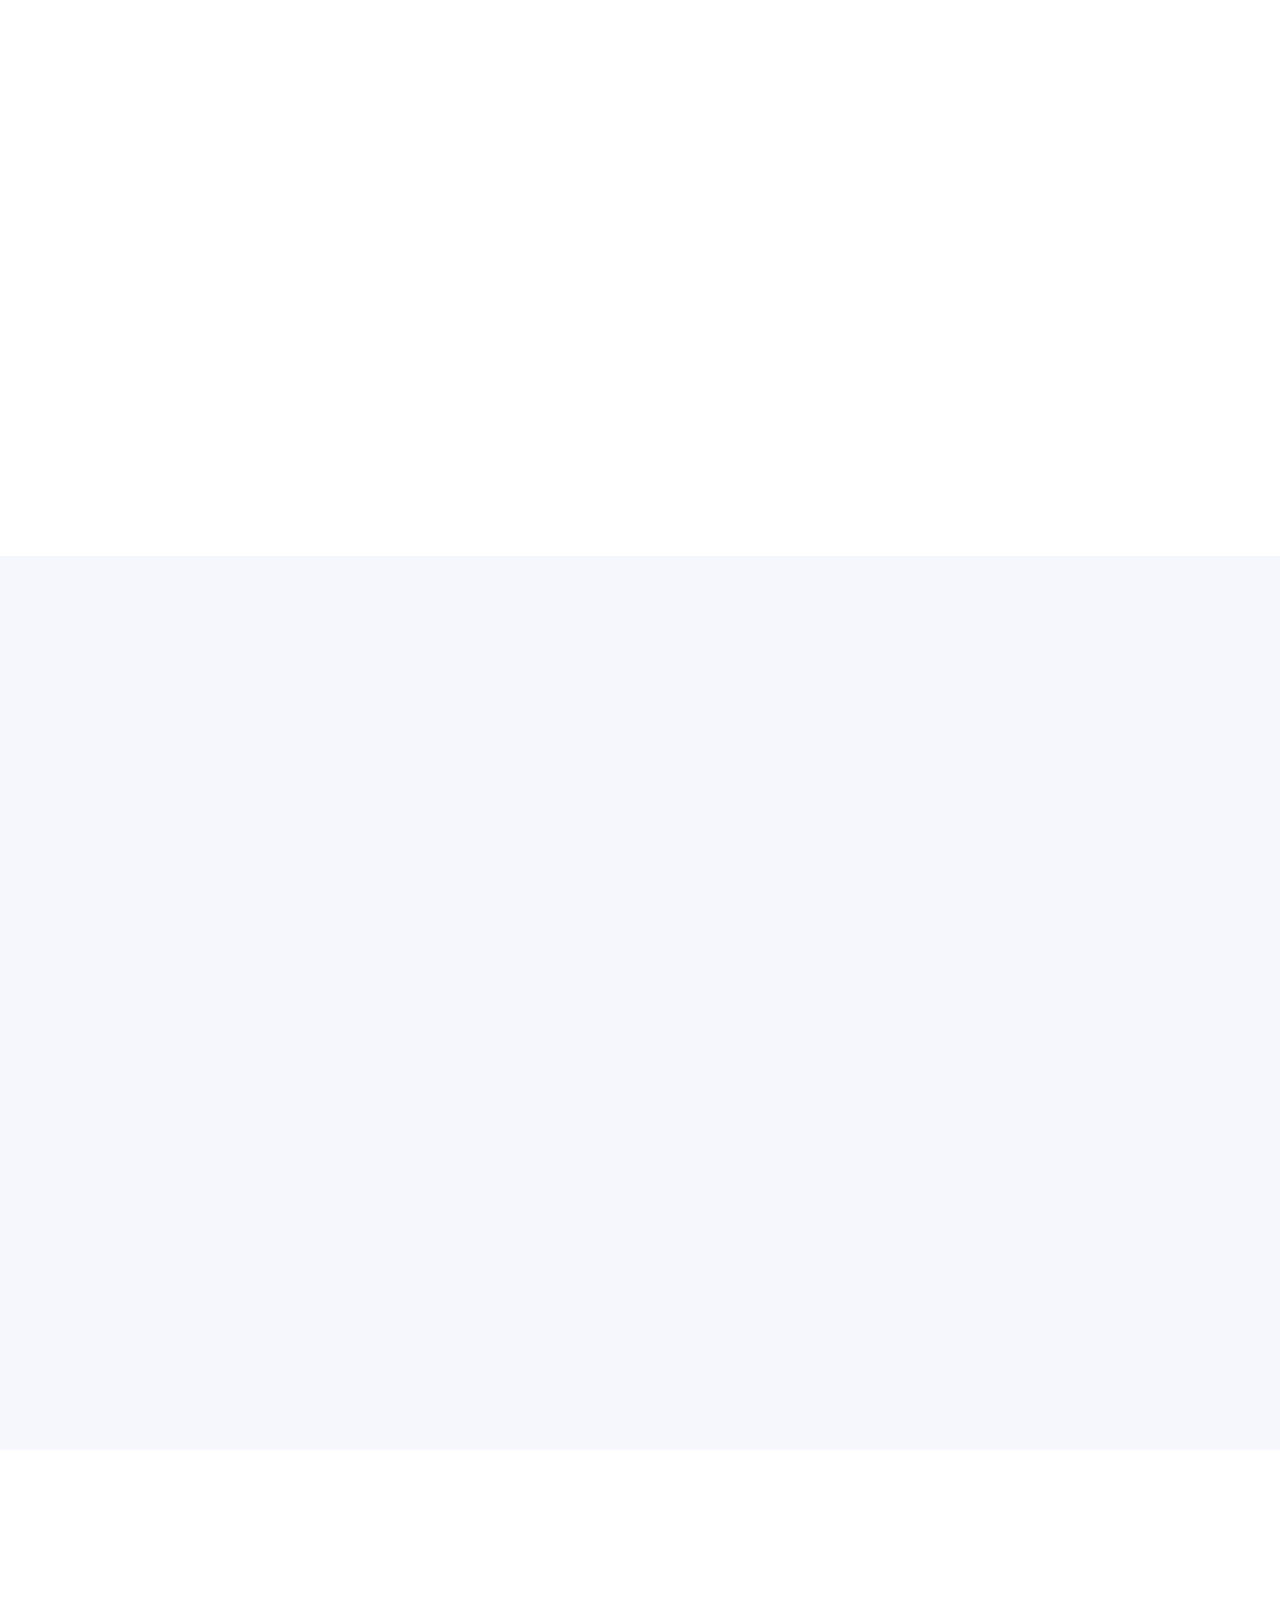
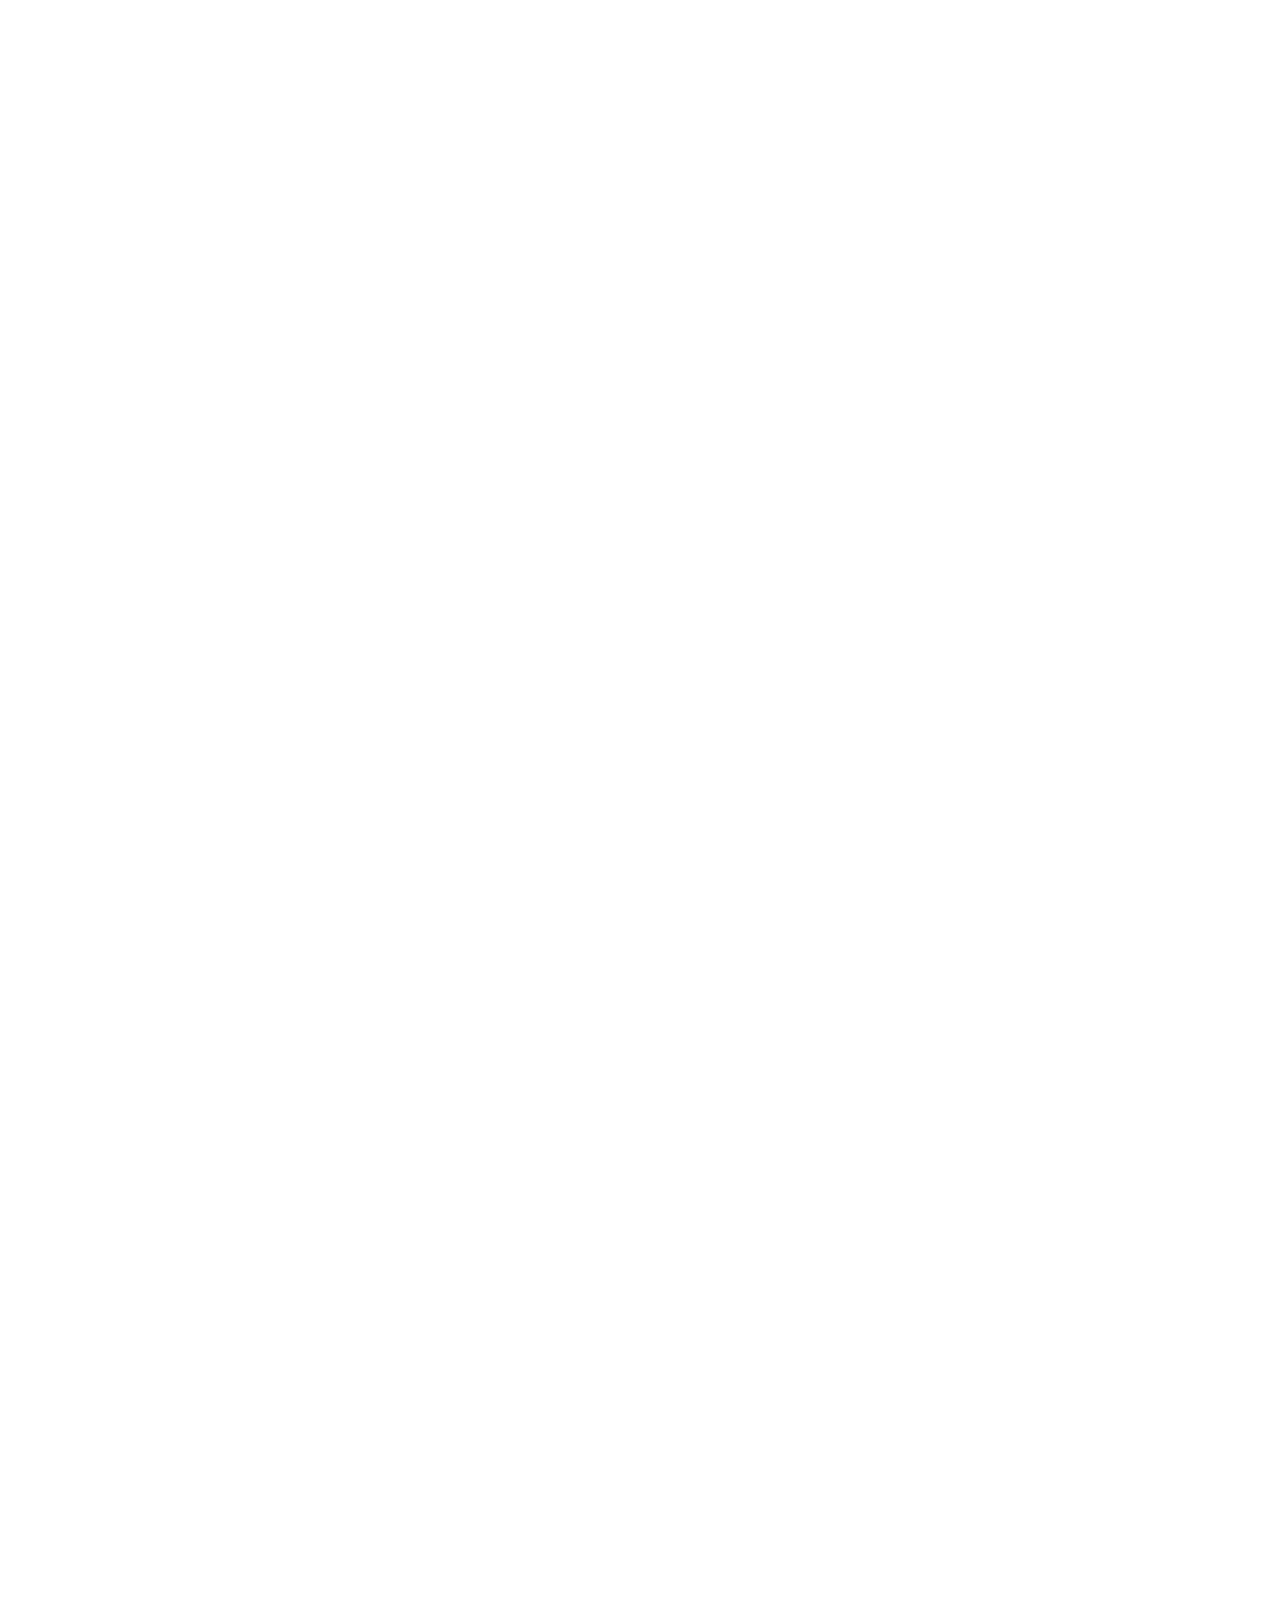
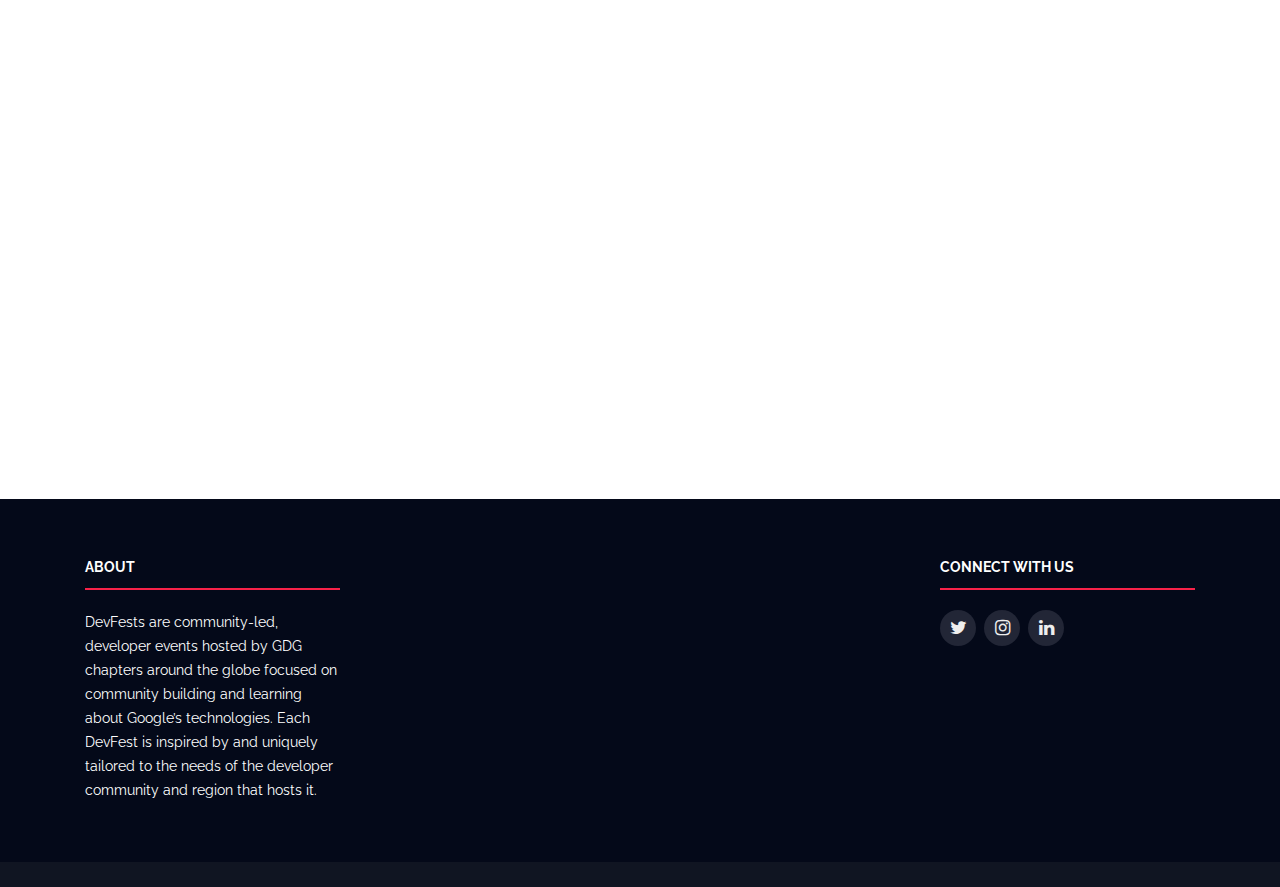
==== commit ccac4b8f: "small detials fixs" ====
--- a/index.html
+++ b/index.html
@@ -151,9 +151,9 @@
     <div class="container">
 
       <div id="logo" class="pull-left">
-        <!-- Uncomment below if you prefer to use a text logo -->
-        <!-- <h1><a href="#main">C<span>o</span>nf</a></h1>-->
-        <!-- <a href="#intro" class="scrollto"><img src="img/logo.png" alt="" title=""></a> -->
+        <!-- Uncomment below if you prefer to use a text logo  <span>so</span>nf -->
+        <a href="#intro" class="scrollto"><img src="img/devfestlogo.png" alt="" title=""></a>
+        <!-- <h5><a href="#main">Bahrain</a></h5> -->
       </div>
 
       <nav id="nav-menu-container">
@@ -167,7 +167,7 @@
           <!-- <li><a href="#gallery">Gallery</a></li> -->
           <li><a href="#supporters">Sponsors</a></li>
           <!-- <li><a href="#contact">Contact</a></li> -->
-          <li><a href="#team">Team</a></li>
+       
           <li class="buy-tickets"><a href="#buy-tickets">Free Registration</a></li>
         </ul>
       </nav><!-- #nav-menu-container -->
@@ -223,28 +223,45 @@
         </div>
 
         <div class="row">
+            <div class="col-lg-4 col-md-6">
+                <div class="speaker">
+                  <img src="img/speakers/lana.jpg" alt="Speaker 6" class="img-fluid">
+                  <div class="details">
+                    <h3>Lana Al Attar</h3>
+                    <p>Founder & Lead of GDG Manama</p>
+                    <!-- <div class="social">
+                        <a href=""><i class="fa fa-instagram"></i></a>
+                        <a href=""><i class="fa fa-twitter"></i></a>
+                        <a href=""><i class="fa fa-linkedin"></i></a>
+                        <a href=""><i class="fa fa-github"></i></a>
+                    </div> -->
+                  </div>
+                </div>
+              </div>
+
+          
+
           <div class="col-lg-4 col-md-6">
             <div class="speaker">
-                <img src="img/speakers/freas.jpg" alt="Speaker 2" class="img-fluid">
-              <!-- <img src="https://media.licdn.com/dms/image/C5603AQHsBc2eKVwuEw/profile-displayphoto-shrink_200_200/0?e=1576108800&v=beta&t=CwBgBbuLEnrkQRbYhJv4-rbkZT2e-QNPG6XG8aYfOFk" alt="Speaker 1" class="img-fluid"> -->
+              <img src="img/speakers/hajer.jpeg" alt="Speaker 2" class="img-fluid">
               <div class="details">
-                <h3><a href="speaker-details.html">Fariz Rahman</a></h3>
-                <p>Quas alias incidunt</p>
-                <div class="social">
-                  <a href=""><i class="fa fa-instagram"></i></a>
-                  <a href=""><i class="fa fa-twitter"></i></a>
-                  <a href=""><i class="fa fa-linkedin"></i></a>
-                  <a href=""><i class="fa fa-github"></i></a>
-                </div>
-              </div>
-            </div>
-          </div>
-          <div class="col-lg-4 col-md-6">
+                <h3>Hajer Krichene</h3>
+                <p>Cloud Solutions Expert</p>
+                <!-- <div class="social">
+                    <a href=""><i class="fa fa-instagram"></i></a>
+                    <a href=""><i class="fa fa-twitter"></i></a>
+                    <a href=""><i class="fa fa-linkedin"></i></a>
+                    <a href=""><i class="fa fa-github"></i></a>
+                </div> -->
+              </div>
+            </div>
+          </div>
+          <!-- <div class="col-lg-4 col-md-6">
             <div class="speaker">
-              <img src="img/speakers/2.jpg" alt="Speaker 2" class="img-fluid">
+              <img src="img/speakers/buallay.jpeg" alt="Speaker 3" class="img-fluid">
               <div class="details">
-                <h3><a href="speaker-details.html">Hubert Hirthe</a></h3>
-                <p>Consequuntur odio aut</p>
+                <h3>Mohamed Buallay</h3>
+                <p>Machine Learning Expert</p>
                 <div class="social">
                     <a href=""><i class="fa fa-instagram"></i></a>
                     <a href=""><i class="fa fa-twitter"></i></a>
@@ -253,42 +270,46 @@
                 </div>
               </div>
             </div>
-          </div>
+          </div> -->
           <div class="col-lg-4 col-md-6">
             <div class="speaker">
-              <img src="img/speakers/3.jpg" alt="Speaker 3" class="img-fluid">
+              <img src="img/speakers/ahmed.jpeg" alt="Speaker 4" class="img-fluid">
               <div class="details">
-                <h3><a href="speaker-details.html">Cole Emmerich</a></h3>
-                <p>Fugiat laborum et</p>
-                <div class="social">
+                <h3>Ahmad Gerashi</h3>
+                <p>DevOps and Security Expert</p>
+                <!-- <div class="social">
                     <a href=""><i class="fa fa-instagram"></i></a>
                     <a href=""><i class="fa fa-twitter"></i></a>
                     <a href=""><i class="fa fa-linkedin"></i></a>
                     <a href=""><i class="fa fa-github"></i></a>
-                </div>
+                </div> -->
               </div>
             </div>
           </div>
           <div class="col-lg-4 col-md-6">
-            <div class="speaker">
-              <img src="img/speakers/4.jpg" alt="Speaker 4" class="img-fluid">
-              <div class="details">
-                <h3><a href="speaker-details.html">Jack Christiansen</a></h3>
-                <p>Debitis iure vero</p>
-                <div class="social">
+              <div class="speaker">
+                  <img src="img/speakers/fariz.jpeg" alt="Speaker 2" class="img-fluid">
+                <!-- <img src="https://media.licdn.com/dms/image/C5603AQHsBc2eKVwuEw/profile-displayphoto-shrink_200_200/0?e=1576108800&v=beta&t=CwBgBbuLEnrkQRbYhJv4-rbkZT2e-QNPG6XG8aYfOFk" alt="Speaker 1" class="img-fluid"> -->
+                <div class="details">
+                  <h3>Fariz Rahman</h3>
+                  <p>Deep Learning Engineer </p>
+                  <!-- <div class="social">
                     <a href=""><i class="fa fa-instagram"></i></a>
                     <a href=""><i class="fa fa-twitter"></i></a>
                     <a href=""><i class="fa fa-linkedin"></i></a>
                     <a href=""><i class="fa fa-github"></i></a>
-                </div>
-              </div>
-            </div>
-          </div>
-          <div class="col-lg-4 col-md-6">
+                  </div> -->
+                </div>
+              </div>
+            </div>
+          <!-- <div class="col-lg-4 col-md-6">
+
+          </div> -->
+          <!-- <div class="col-lg-4 col-md-6">
             <div class="speaker">
-              <img src="img/speakers/5.jpg" alt="Speaker 5" class="img-fluid">
+              <img src="img/speakers/lana.jpg" alt="Speaker 5" class="img-fluid">
               <div class="details">
-                <h3><a href="speaker-details.html">Alejandrin Littel</a></h3>
+                <h3><a href="speaker-details.html">Lana Al Attar</a></h3>
                 <p>Qui molestiae natus</p>
                 <div class="social">
                     <a href=""><i class="fa fa-instagram"></i></a>
@@ -298,23 +319,12 @@
                 </div>
               </div>
             </div>
-          </div>
-          <div class="col-lg-4 col-md-6">
-            <div class="speaker">
-              <img src="img/speakers/6.jpg" alt="Speaker 6" class="img-fluid">
-              <div class="details">
-                <h3><a href="speaker-details.html">Willow Trantow</a></h3>
-                <p>Non autem dicta</p>
-                <div class="social">
-                    <a href=""><i class="fa fa-instagram"></i></a>
-                    <a href=""><i class="fa fa-twitter"></i></a>
-                    <a href=""><i class="fa fa-linkedin"></i></a>
-                    <a href=""><i class="fa fa-github"></i></a>
-                </div>
-              </div>
-            </div>
-          </div>
-        </div>
+          </div> -->
+
+          
+
+        </div>
+        
       </div>
 
     </section>
@@ -341,8 +351,8 @@
           </li> -->
         </ul>
 
-        <h3 class="sub-heading">Voluptatem nulla veniam soluta et corrupti consequatur neque eveniet officia. Eius
-          necessitatibus voluptatem quis labore perspiciatis quia.</h3>
+        <!-- <h3 class="sub-heading">Voluptatem nulla veniam soluta et corrupti consequatur neque eveniet officia. Eius -->
+          <!-- necessitatibus voluptatem quis labore perspiciatis quia.</h3> -->
 
         <div class="tab-content row justify-content-center">
 
@@ -359,31 +369,61 @@
             <div class="row schedule-item">
                 <div class="col-md-2"><time>09:30 AM</time></div>
                 <div class="col-md-10">
-                  <h4>Rules</h4>
+                  <h4>Welcome Speech</h4>
                   <!-- <p>Fugit voluptas iusto maiores temporibus autem numquam magnam.</p> -->
                 </div>
               </div>
+
+              <div class="row schedule-item">
+                <div class="col-md-2"><time>09:45 AM</time></div>
+                <div class="col-md-10">
+                  <h4>EDB Keynote </h4>
+                  <!-- <p>Fugit voluptas iusto maiores temporibus autem numquam magnam.</p> -->
+                </div>
+              </div>
+
               <div class="row schedule-item">
                   <div class="col-md-2"><time>10:00 AM</time></div>
                   <div class="col-md-10">
-                    <h4>Competition Starts</h4>
+                    <h4>Rules & Guidelines</h4>
                     <!-- <p>Fugit voluptas iusto maiores temporibus autem numquam magnam.</p> -->
                   </div>
                 </div>
                 <div class="row schedule-item">
-                    <div class="col-md-2"><time>06:00 PM</time></div>
+                    <div class="col-md-2"><time>10:30 AM</time></div>
                     <div class="col-md-10">
-                      <h4>Competition Ends</h4>
+                      <h4>Viva Speaking Slot</h4>
                       <!-- <p>Fugit voluptas iusto maiores temporibus autem numquam magnam.</p> -->
                     </div>
                   </div>
                   <div class="row schedule-item">
-                      <div class="col-md-2"><time>07:00 PM</time></div>
+                      <div class="col-md-2"><time>01:00 PM</time></div>
                       <div class="col-md-10">
-                        <h4>Closing and Winners announced</h4>
+                        <h4>Lunch Break</h4>
                         <!-- <p>Fugit voluptas iusto maiores temporibus autem numquam magnam.</p> -->
                       </div>
                     </div>
+                    <div class="row schedule-item">
+                        <div class="col-md-2"><time>07:00 PM</time></div>
+                        <div class="col-md-10">
+                          <h4>Closing and Sponsor Awards</h4>
+                          <!-- <p>Fugit voluptas iusto maiores temporibus autem numquam magnam.</p> -->
+                        </div>
+                      </div>
+                      <div class="row schedule-item">
+                          <div class="col-md-2"><time>07:30 PM</time></div>
+                          <div class="col-md-10">
+                            <h4>Announcing Winners</h4>
+                            <!-- <p>Fugit voluptas iusto maiores temporibus autem numquam magnam.</p> -->
+                          </div>
+                        </div>
+                        <div class="row schedule-item">
+                            <div class="col-md-2"><time>08:00 PM</time></div>
+                            <div class="col-md-10">
+                              <h4>End of Event</h4>
+                              <!-- <p>Fugit voluptas iusto maiores temporibus autem numquam magnam.</p> -->
+                            </div>
+                          </div>
 
           </div>
           <!-- End Competition Agenda -->
@@ -395,10 +435,10 @@
               <div class="col-md-2"><time>10:00 AM</time></div>
               <div class="col-md-10">
                 <div class="speaker">
-                  <img src="img/speakers/1.jpg" alt="Brenden Legros">
+                  <img src="img/speakers/fariz.jpeg" alt="Brenden Legros">
                 </div>
                 <h4>Machine Learning Workshop <span>Faris Rahman</span></h4>
-                <p>Facere provident incidunt quos voluptas.</p>
+                <!-- <p>Facere provident incidunt quos voluptas.</p> -->
               </div>
             </div>
 
@@ -406,10 +446,10 @@
               <div class="col-md-2"><time>11:00 AM</time></div>
               <div class="col-md-10">
                 <div class="speaker">
-                  <img src="img/speakers/2.jpg" alt="Hubert Hirthe">
-                </div>
-                <h4>Self Branding for Techies Workshop <span>Hajer</span></h4>
-                <p>Maiores dignissimos neque qui cum accusantium ut sit sint inventore.</p>
+                  <img src="img/speakers/hajer.jpeg" alt="Hubert Hirthe">
+                </div>
+                <h4>Self Branding for Techies Workshop <span>Hajer Krichene</span></h4>
+                <!-- <p>Maiores dignissimos neque qui cum accusantium ut sit sint inventore.</p> -->
               </div>
             </div>
 
@@ -417,32 +457,23 @@
               <div class="col-md-2"><time>12:00 AM</time></div>
               <div class="col-md-10">
                 <div class="speaker">
-                  <img src="img/speakers/3.jpg" alt="Cole Emmerich">
-                </div>
-                <h4>Google Cloud Platform Workshop  <span>Lana</span></h4>
-                <p>Veniam accusantium laborum nihil eos eaque accusantium aspernatur.</p>
-              </div>
-            </div>
-
-            <div class="row schedule-item">
-              <div class="col-md-2"><time>02:00 PM</time></div>
-              <div class="col-md-10">
-                <div class="speaker">
-                  <img src="img/speakers/4.jpg" alt="Jack Christiansen">
-                </div>
-                <h4>Google Cloud Platform Workshop <span>Habeeba</span></h4>
-                <p>Nam ex distinctio voluptatem doloremque suscipit iusto.</p>
-              </div>
-            </div>
+                  <img src="img/speakers/lana.jpg" alt="Cole Emmerich">
+                </div>
+                <h4>Google Cloud Platform Workshop  <span>Lana Al Attar</span></h4>
+                <!-- <p>Veniam accusantium laborum nihil eos eaque accusantium aspernatur.</p> -->
+              </div>
+            </div>
+
+           
 
             <div class="row schedule-item">
               <div class="col-md-2"><time>03:00 PM</time></div>
               <div class="col-md-10">
                 <div class="speaker">
-                  <img src="img/speakers/5.jpg" alt="Alejandrin Littel">
-                </div>
-                <h4>Project Management Essentials for Techies <span>Ahmad </span></h4>
-                <p>Eligendi quo eveniet est nobis et ad temporibus odio quo.</p>
+                  <img src="img/speakers/ahmed.jpeg" alt="Alejandrin Littel">
+                </div>
+                <h4>Project Management Essentials for Techies <span>Ahmad Gerashi</span></h4>
+                <!-- <p>Eligendi quo eveniet est nobis et ad temporibus odio quo.</p> -->
               </div>
             </div>
 
@@ -730,61 +761,65 @@
     <section id="supporters" class="section-with-bg wow fadeInUp">
 
       <div class="container">
+        <!-- <div class="section-header">
+          <h2>Sponsors</h2>
+        </div> -->
+        
         <div class="section-header">
-          <h2>Sponsors</h2>
+          <h2>Headliner</h2>
+        </div>
+
+        <div class="row no-gutters" style="background-color: white">
+
+          <div class="col-lg-12 col-md-12 col-xs-12"> 
+
+            <div class="supporter-logo">
+              <!-- <img style="height: 120px;"  src="img/sponsers/edb_logo_grey-01.svg" class="img-fluid" alt=""> -->
+              <img style="height: 230px;"  src="img/sponsers/edblogo.png" class="img-fluid" alt="">
+
+            </div>
+          </div>
+
+        </div>
+
+        <br />
+
+        <div class="section-header">
+          <h2>Sponsor</h2>
+        </div>
+
+        <div class="row no-gutters" style="background-color: white">
+
+            <div class="col-lg-12 col-md-12 col-xs-12">
+  
+              <div class="supporter-logo">
+                <img style="height: 220px;"  src="img/sponsers/VIVA_Eng Logo.jpg" class="img-fluid" alt="">
+              </div>
+            </div>
+  
+          </div>
+
+          <br />
+
+        <div class="section-header">
+          <h2>Parteners</h2>
         </div>
 
         <div class="row no-gutters supporters-wrap clearfix">
 
-          <div class="col-lg-3 col-md-4 col-xs-6">
+          <div class="col-lg-6 col-md-6 col-xs-6">
             <div class="supporter-logo">
-              <img src="img/sponsers/edb_logo_grey-01.svg" class="img-fluid" alt="">
+              <img  style="height: 80px;" src="img/sponsers/StartUp-Bahrain-Logo.png" class="img-fluid" alt="">
+            </div>
+          </div>
+        
+          <div class="col-lg-6 col-md-6 col-xs-6">
+            <div class="supporter-logo">
+              <img style="height: 100px;"  src="img/sponsers/majra-orange.svg" class="img-fluid" alt="">
             </div>
           </div>
           
-          <div class="col-lg-3 col-md-4 col-xs-6">
-            <div class="supporter-logo">
-              <img src="img/sponsers/headerLogoBankABC.png" class="img-fluid" alt="">
-            </div>
-          </div>
-        
-          <div class="col-lg-3 col-md-4 col-xs-6">
-            <div class="supporter-logo">
-              <img src="img/sponsers/startupbahrain.png" class="img-fluid" alt="">
-            </div>
-          </div>
           
-         <div class="col-lg-3 col-md-4 col-xs-6">
-            <div class="supporter-logo">
-              <img src="img/sponsers/" class="img-fluid" alt="">
-            </div>
-          </div>
-           <!-- 
-          <div class="col-lg-3 col-md-4 col-xs-6">
-            <div class="supporter-logo">
-              <img src="img/supporters/5.png" class="img-fluid" alt="">
-            </div>
-          </div>
-        
-          <div class="col-lg-3 col-md-4 col-xs-6">
-            <div class="supporter-logo">
-              <img src="img/supporters/6.png" class="img-fluid" alt="">
-            </div>
-          </div>
-          
-          <div class="col-lg-3 col-md-4 col-xs-6">
-            <div class="supporter-logo">
-              <img src="img/supporters/7.png" class="img-fluid" alt="">
-            </div>
-          </div>
-          
-          <div class="col-lg-3 col-md-4 col-xs-6">
-            <div class="supporter-logo">
-              <img src="img/supporters/8.png" class="img-fluid" alt="">
-            </div>
-          </div> -->
-
-        </div>
 
       </div>
 
@@ -1050,109 +1085,7 @@
      <!--==========================
       Speakers Section
     ============================-->
-    <section id="team" class="wow fadeInUp">
-        <div class="container">
-          <div class="section-header">
-            <h2>Event Team</h2>
-            <!-- <p>Here are some of our speakers</p> -->
-          </div>
   
-          <div class="row">
-            <div class="col-lg-4 col-md-6">
-              <div class="speaker">
-                  <img src="img/speakers/freas.jpg" alt="Speaker 2" class="img-fluid">
-                <!-- <img src="https://media.licdn.com/dms/image/C5603AQHsBc2eKVwuEw/profile-displayphoto-shrink_200_200/0?e=1576108800&v=beta&t=CwBgBbuLEnrkQRbYhJv4-rbkZT2e-QNPG6XG8aYfOFk" alt="Speaker 1" class="img-fluid"> -->
-                <div class="details">
-                  <h3><a href="speaker-details.html">Fariz Rahman</a></h3>
-                  <p>Quas alias incidunt</p>
-                  <div class="social">
-                    <a href=""><i class="fa fa-instagram"></i></a>
-                    <a href=""><i class="fa fa-twitter"></i></a>
-                    <a href=""><i class="fa fa-linkedin"></i></a>
-                    <a href=""><i class="fa fa-github"></i></a>
-                  </div>
-                </div>
-              </div>
-            </div>
-            <div class="col-lg-4 col-md-6">
-              <div class="speaker">
-                <img src="img/speakers/2.jpg" alt="Speaker 2" class="img-fluid">
-                <div class="details">
-                  <h3><a href="speaker-details.html">Hubert Hirthe</a></h3>
-                  <p>Consequuntur odio aut</p>
-                  <div class="social">
-                      <a href=""><i class="fa fa-instagram"></i></a>
-                      <a href=""><i class="fa fa-twitter"></i></a>
-                      <a href=""><i class="fa fa-linkedin"></i></a>
-                      <a href=""><i class="fa fa-github"></i></a>
-                  </div>
-                </div>
-              </div>
-            </div>
-            <div class="col-lg-4 col-md-6">
-              <div class="speaker">
-                <img src="img/speakers/3.jpg" alt="Speaker 3" class="img-fluid">
-                <div class="details">
-                  <h3><a href="speaker-details.html">Cole Emmerich</a></h3>
-                  <p>Fugiat laborum et</p>
-                  <div class="social">
-                      <a href=""><i class="fa fa-instagram"></i></a>
-                      <a href=""><i class="fa fa-twitter"></i></a>
-                      <a href=""><i class="fa fa-linkedin"></i></a>
-                      <a href=""><i class="fa fa-github"></i></a>
-                  </div>
-                </div>
-              </div>
-            </div>
-            <div class="col-lg-4 col-md-6">
-              <div class="speaker">
-                <img src="img/speakers/4.jpg" alt="Speaker 4" class="img-fluid">
-                <div class="details">
-                  <h3><a href="speaker-details.html">Jack Christiansen</a></h3>
-                  <p>Debitis iure vero</p>
-                  <div class="social">
-                      <a href=""><i class="fa fa-instagram"></i></a>
-                      <a href=""><i class="fa fa-twitter"></i></a>
-                      <a href=""><i class="fa fa-linkedin"></i></a>
-                      <a href=""><i class="fa fa-github"></i></a>
-                  </div>
-                </div>
-              </div>
-            </div>
-            <div class="col-lg-4 col-md-6">
-              <div class="speaker">
-                <img src="img/speakers/5.jpg" alt="Speaker 5" class="img-fluid">
-                <div class="details">
-                  <h3><a href="speaker-details.html">Alejandrin Littel</a></h3>
-                  <p>Qui molestiae natus</p>
-                  <div class="social">
-                      <a href=""><i class="fa fa-instagram"></i></a>
-                      <a href=""><i class="fa fa-twitter"></i></a>
-                      <a href=""><i class="fa fa-linkedin"></i></a>
-                      <a href=""><i class="fa fa-github"></i></a>
-                  </div>
-                </div>
-              </div>
-            </div>
-            <div class="col-lg-4 col-md-6">
-              <div class="speaker">
-                <img src="img/speakers/6.jpg" alt="Speaker 6" class="img-fluid">
-                <div class="details">
-                  <h3><a href="speaker-details.html">Willow Trantow</a></h3>
-                  <p>Non autem dicta</p>
-                  <div class="social">
-                      <a href=""><i class="fa fa-instagram"></i></a>
-                      <a href=""><i class="fa fa-twitter"></i></a>
-                      <a href=""><i class="fa fa-linkedin"></i></a>
-                      <a href=""><i class="fa fa-github"></i></a>
-                  </div>
-                </div>
-              </div>
-            </div>
-          </div>
-        </div>
-  
-      </section>
 
   </main>
 
@@ -1167,11 +1100,12 @@
 
           <div class="col-lg-3 col-md-6 footer-info">
             <!-- <img src="img/logo.png" alt="TheEvenet"> -->
+            <h4>About</h4>
             <p>DevFests are community-led, developer events hosted by GDG chapters around the globe focused on community building and learning about Google’s technologies. Each DevFest is inspired by and uniquely tailored to the needs of the developer community and region that hosts it. </p>
           </div>
 
           <div class="col-lg-3 col-md-6 footer-links">
-            <h4>We support</h4>
+            <!-- <h4>We support</h4> -->
             <!-- <ul>
               <li><i class="fa fa-angle-right"></i> <a href="#">Home</a></li>
               <li><i class="fa fa-angle-right"></i> <a href="#">About us</a></li>
@@ -1203,11 +1137,10 @@
             </p> -->
 
             <div class="social-links">
-              <a href="#" class="twitter"><i class="fa fa-twitter"></i></a>
-              <a href="#" class="facebook"><i class="fa fa-facebook"></i></a>
-              <a href="#" class="instagram"><i class="fa fa-instagram"></i></a>
-              <a href="#" class="google-plus"><i class="fa fa-google-plus"></i></a>
-              <a href="#" class="linkedin"><i class="fa fa-linkedin"></i></a>
+              <a href="https://twitter.com/GdgManama" class="twitter"><i class="fa fa-twitter"></i></a>
+              <a href="https://www.instagram.com/gdgmanama/?hl=en" class="instagram"><i class="fa fa-instagram"></i></a>
+              <!-- <a href="#" class="google-plus"><i class="fa fa-google-plus"></i></a> -->
+              <a href="https://www.linkedin.com/company/gdg-manama/" class="linkedin"><i class="fa fa-linkedin"></i></a>
             </div>
 
           </div>
